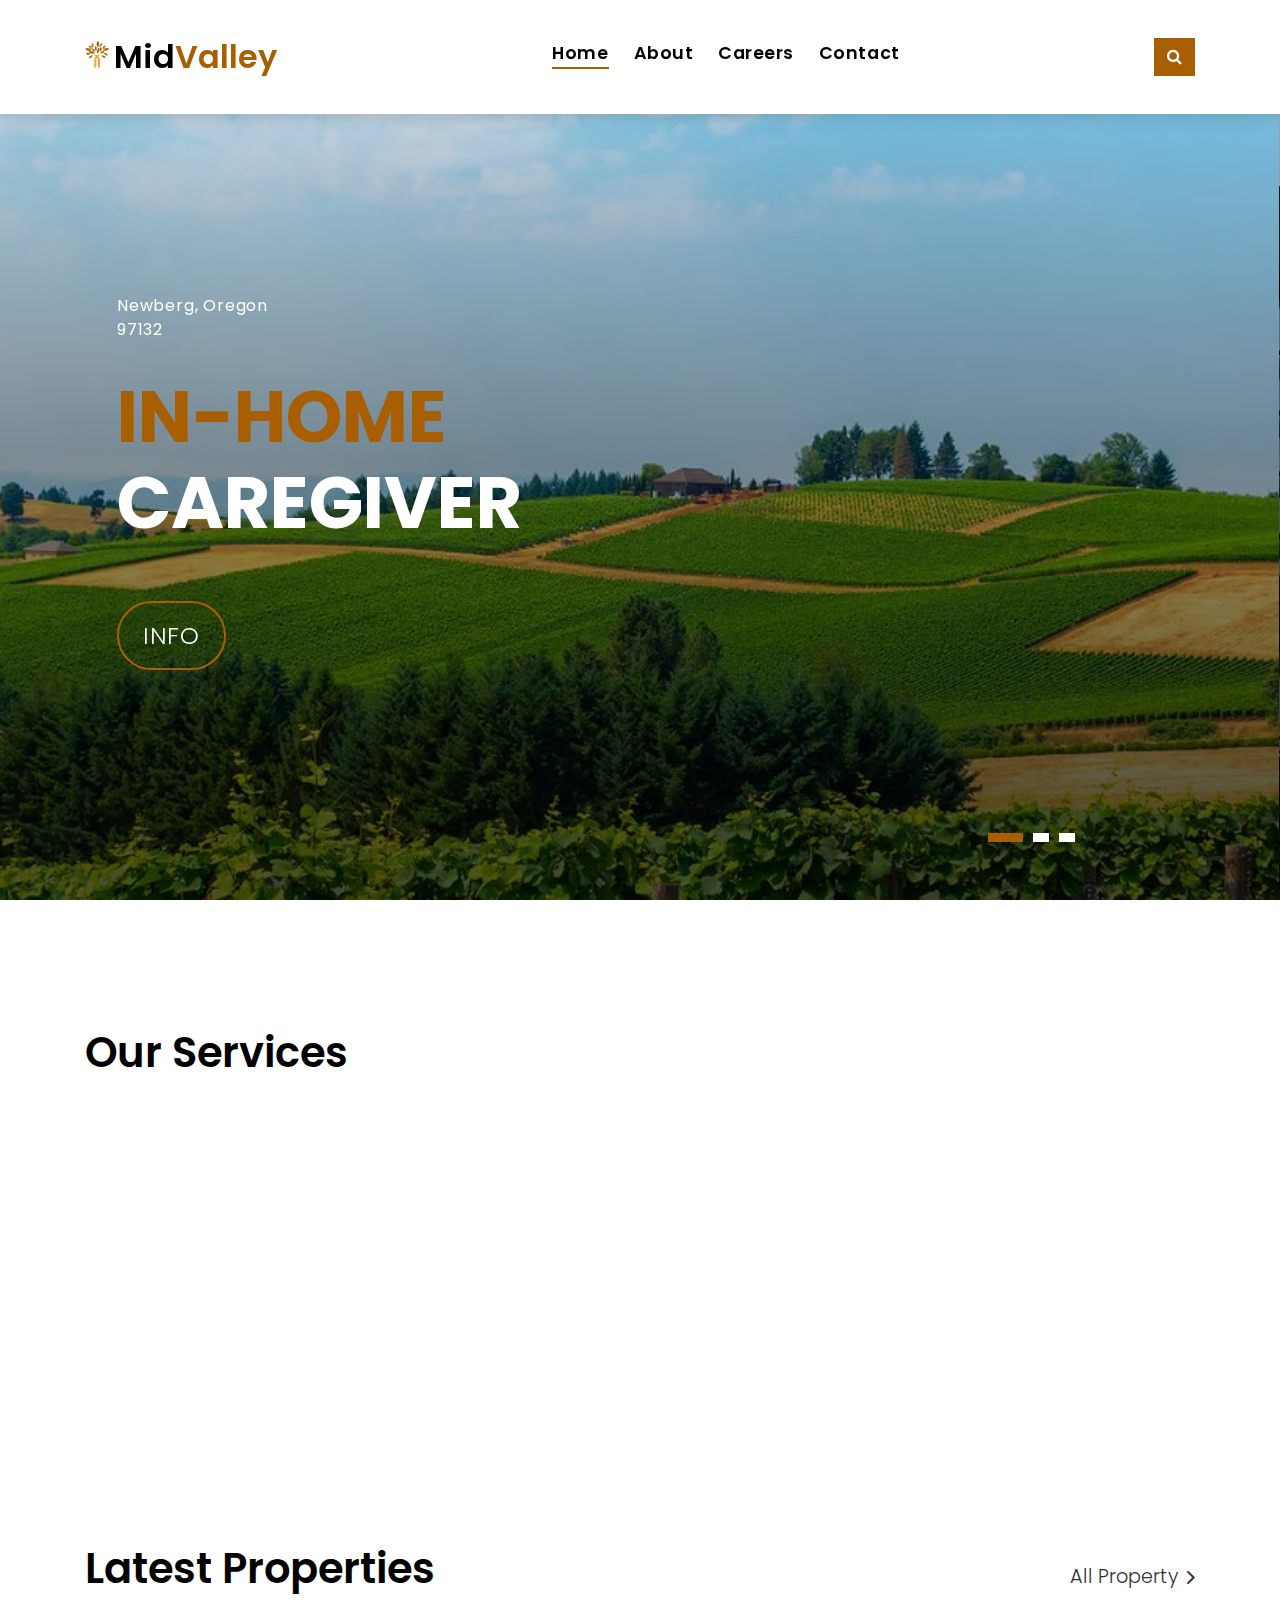
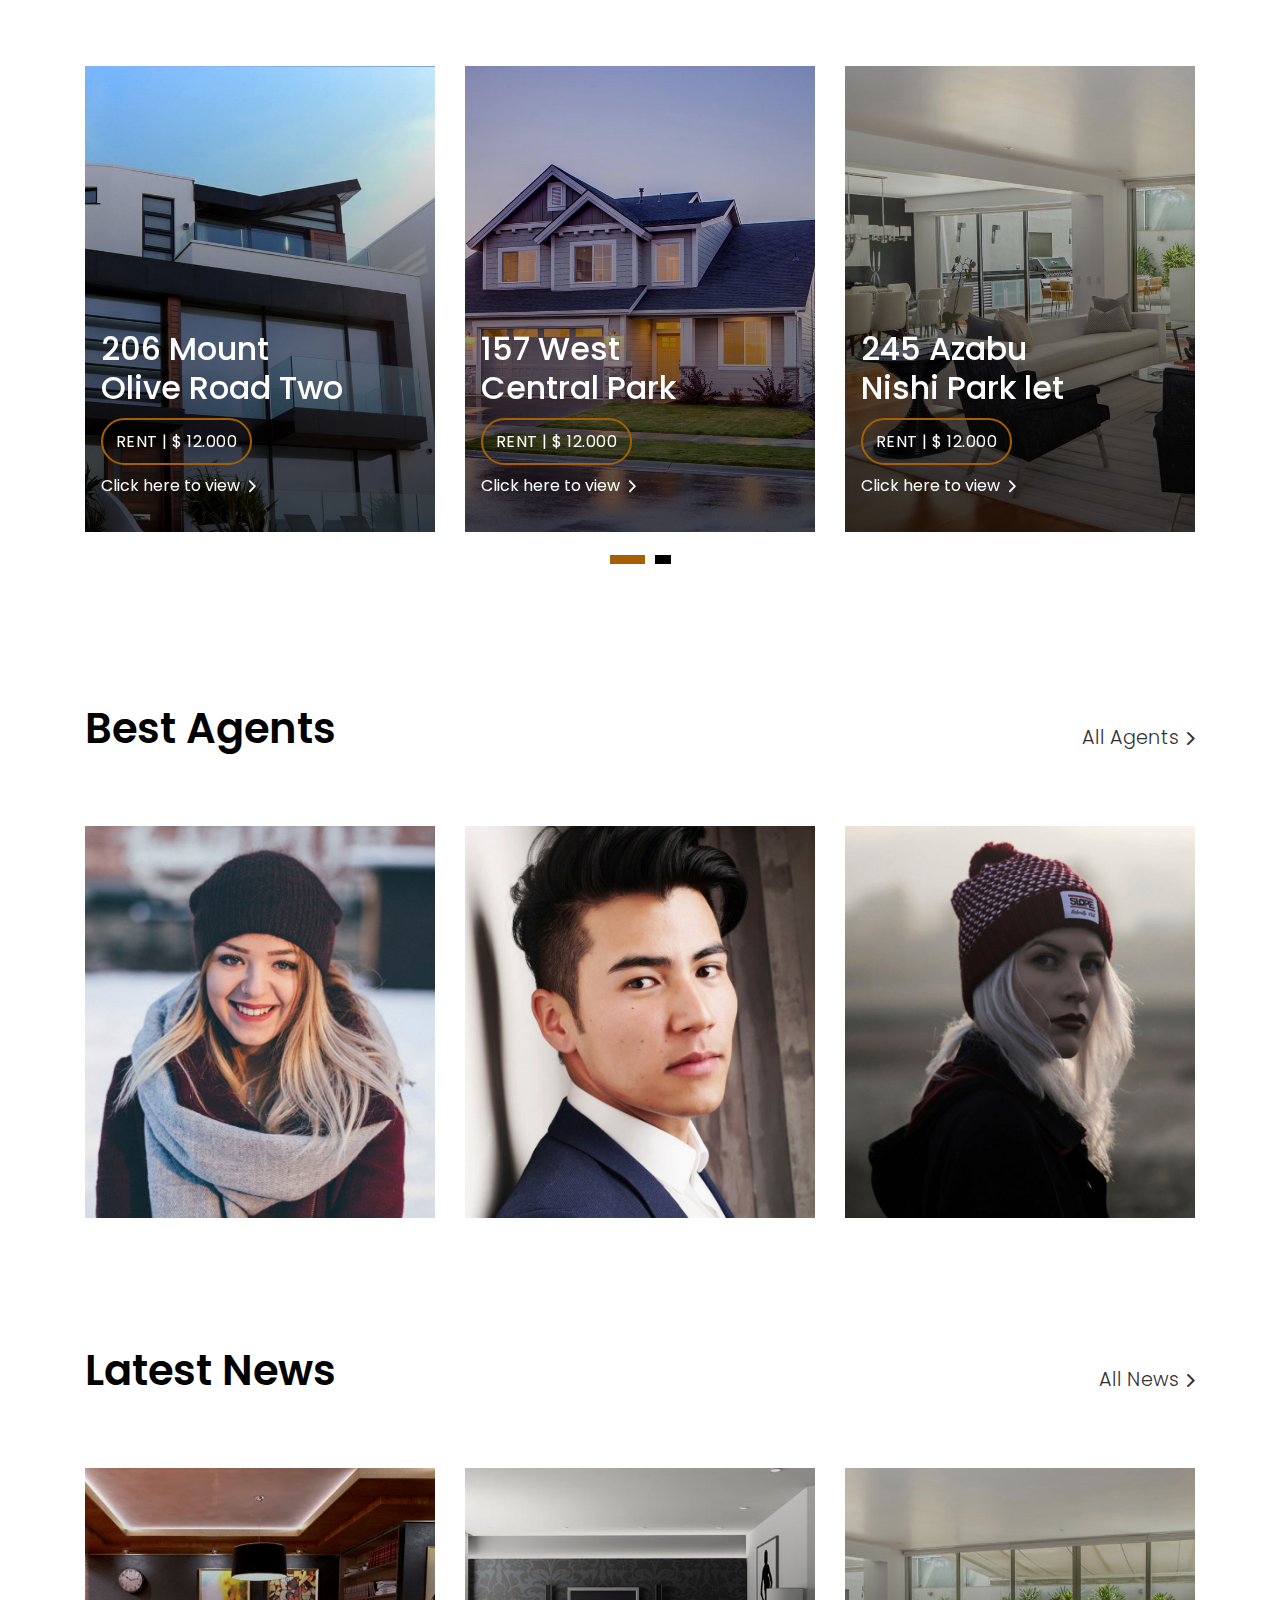
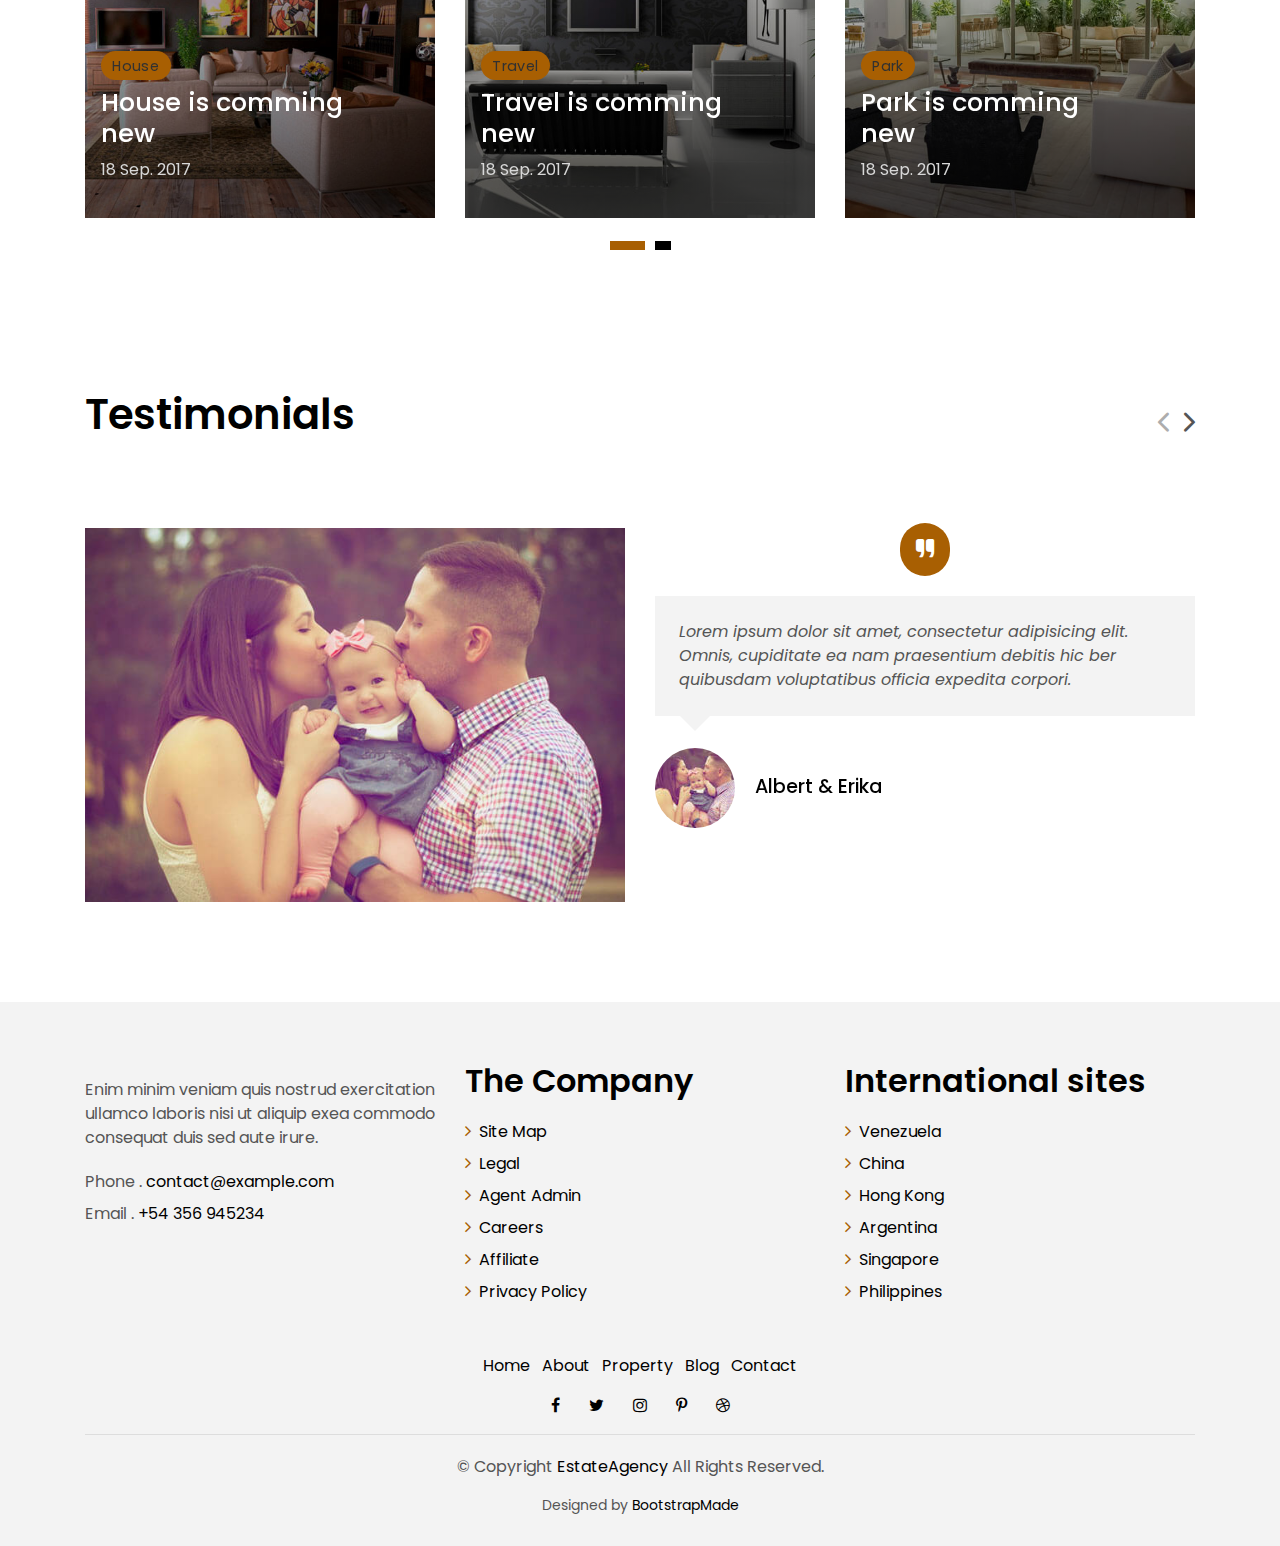
==== index.html @ 515b2f69 "updated text" ====
<!DOCTYPE html>
<html lang="en">
<head>
  <meta charset="utf-8">
  <title>EstateAgency Bootstrap Template</title>
  <meta content="width=device-width, initial-scale=1.0" name="viewport">
  <meta content="" name="keywords">
  <meta content="" name="description">

  <!-- Favicons -->
  <link href="img/favicon.png" rel="icon">
  <link href="img/apple-touch-icon.png" rel="apple-touch-icon">

  <!-- Google Fonts -->
  <link href="https://fonts.googleapis.com/css?family=Poppins:300,400,500,600,700" rel="stylesheet">

  <!-- Bootstrap CSS File -->
  <link href="lib/bootstrap/css/bootstrap.min.css" rel="stylesheet">

  <!-- Libraries CSS Files -->
  <link href="lib/font-awesome/css/font-awesome.min.css" rel="stylesheet">
  <link href="lib/animate/animate.min.css" rel="stylesheet">
  <link href="lib/ionicons/css/ionicons.min.css" rel="stylesheet">
  <link href="lib/owlcarousel/assets/owl.carousel.min.css" rel="stylesheet">

  <!-- Main Stylesheet File -->
  <link href="css/style.css" rel="stylesheet">


</head>

<body>

  <div class="click-closed"></div>
  <!--/ Form Search Star /-->
  <div class="box-collapse">
    <div class="title-box-d">
      <h3 class="title-d">Search</h3>
    </div>
    <span class="close-box-collapse right-boxed ion-ios-close"></span>
    <div class="box-collapse-wrap form">
      <form class="form-a">
        <div class="row">
          <div class="col-md-12 mb-2">
            <div class="form-group">
              <label for="Type">Keyword</label>
              <input type="text" class="form-control form-control-lg form-control-a" placeholder="Keyword">
            </div>
          </div>
          <div class="col-md-6 mb-2">
            <div class="form-group">
              <label for="city">City</label>
              <select class="form-control form-control-lg form-control-a" id="city">
                <option>All City</option>
                <option>Alabama</option>
                <option>Arizona</option>
                <option>California</option>
                <option>Colorado</option>
              </select>
            </div>
          </div>
          <div class="col-md-6 mb-2">
            <div class="form-group">
              <label for="garages">Garages</label>
              <select class="form-control form-control-lg form-control-a" id="garages">
                <option>Any</option>
                <option>01</option>
                <option>02</option>
                <option>03</option>
                <option>04</option>
              </select>
            </div>
          </div>
          <div class="col-md-6 mb-2">
            <div class="form-group">
              <label for="bathrooms">Bathrooms</label>
              <select class="form-control form-control-lg form-control-a" id="bathrooms">
                <option>Any</option>
                <option>01</option>
                <option>02</option>
                <option>03</option>
              </select>
            </div>
          </div>
          <div class="col-md-6 mb-2">
            <div class="form-group">
              <label for="price">Min Price</label>
              <select class="form-control form-control-lg form-control-a" id="price">
                <option>Unlimite</option>
                <option>$50,000</option>
                <option>$100,000</option>
                <option>$150,000</option>
                <option>$200,000</option>
              </select>
            </div>
          </div>
          <div class="col-md-12">
            <button type="submit" class="btn btn-b">Search Property</button>
          </div>
        </div>
      </form>
    </div>
  </div>
  <!--/ Form Search End /-->

  <!--/ Nav Star /-->
  <nav class="navbar navbar-default navbar-trans navbar-expand-lg fixed-top">
    <div class="container">
      <button class="navbar-toggler collapsed" type="button" data-toggle="collapse" data-target="#navbarDefault"
        aria-controls="navbarDefault" aria-expanded="false" aria-label="Toggle navigation">
        <span></span>
        <span></span>
        <span></span>
      </button>
      <a class="navbar-brand text-brand logo-brand" href="index.html"><img src="img/smalllogo.png" style="vertical-align: top; padding-top:5px;padding-right:5px;"/>Mid<span class="color-b">Valley</span></a>
      <button type="button" class="btn btn-link nav-search navbar-toggle-box-collapse d-md-none" data-toggle="collapse"
        data-target="#navbarTogglerDemo01" aria-expanded="false">
        <span class="fa fa-search" aria-hidden="true"></span>
      </button>
      <div class="navbar-collapse collapse justify-content-center" id="navbarDefault">
        <ul class="navbar-nav">
          <li class="nav-item">
            <a class="nav-link active" href="index.html">Home</a>
          </li>
          <li class="nav-item">
            <a class="nav-link" href="about.html">About</a>
          </li>
          <li class="nav-item">
            <a class="nav-link" href="property-grid.html">Careers</a>
          </li>
          <li class="nav-item">
            <a class="nav-link" href="contact.html">Contact</a>
          </li>
        </ul>
      </div>
      <button type="button" class="btn btn-b-n navbar-toggle-box-collapse d-none d-md-block" data-toggle="collapse"
        data-target="#navbarTogglerDemo01" aria-expanded="false">
        <span class="fa fa-search" aria-hidden="true"></span>
      </button>
    </div>
  </nav>
  <!--/ Nav End /-->

  <!--/ Carousel Star /-->
  <div class="intro intro-carousel">
    <div id="carousel" class="owl-carousel owl-theme">
      <div class="carousel-item-a intro-item bg-image" style="background-image: url(img/slide-1.jpg)">
        <div class="overlay overlay-a"></div>
        <div class="intro-content display-table">
          <div class="table-cell">
            <div class="container">
              <div class="row">
                <div class="col-lg-8">
                  <div class="intro-body">
                    <p class="intro-title-top">Newberg, Oregon
                      <br> 97132</p>
                    <h1 class="intro-title mb-4">
                      <span class="color-b">in-home </span>
                      <br>caregiver</h1>
                    <p class="intro-subtitle intro-price">
                      <a href="#"><span class="price-a">info </span></a>
                    </p>
                  </div>
                </div>
              </div>
            </div>
          </div>
        </div>
      </div>
      <div class="carousel-item-a intro-item bg-image" style="background-image: url(img/slide-2.jpg)">
        <div class="overlay overlay-a"></div>
        <div class="intro-content display-table">
          <div class="table-cell">
            <div class="container">
              <div class="row">
                <div class="col-lg-8">
                  <div class="intro-body">
                    <p class="intro-title-top">Doral, Florida
                      <br> 78345</p>
                    <h1 class="intro-title mb-4">
                      <span class="color-b">204 </span> Rino
                      <br> Venda Road Five</h1>
                    <p class="intro-subtitle intro-price">
                      <a href="#"><span class="price-a">rent | $ 12.000</span></a>
                    </p>
                  </div>
                </div>
              </div>
            </div>
          </div>
        </div>
      </div>
      <div class="carousel-item-a intro-item bg-image" style="background-image: url(img/slide-3.jpg)">
        <div class="overlay overlay-a"></div>
        <div class="intro-content display-table">
          <div class="table-cell">
            <div class="container">
              <div class="row">
                <div class="col-lg-8">
                  <div class="intro-body">
                    <p class="intro-title-top">Doral, Florida
                      <br> 78345</p>
                    <h1 class="intro-title mb-4">
                      <span class="color-b">204 </span> Alira
                      <br> Roan Road One</h1>
                    <p class="intro-subtitle intro-price">
                      <a href="#"><span class="price-a">rent | $ 12.000</span></a>
                    </p>
                  </div>
                </div>
              </div>
            </div>
          </div>
        </div>
      </div>
    </div>
  </div>
  <!--/ Carousel end /-->

  <!--/ Services Star /-->
  <section class="section-services section-t8">
    <div class="container">
      <div class="row">
        <div class="col-md-12">
          <div class="title-wrap d-flex justify-content-between">
            <div class="title-box">
              <h2 class="title-a">Our Services</h2>
            </div>
          </div>
        </div>
      </div>
      <div class="row">
        <div class="col-md-4">
          <div class="card-box-c foo">
            <div class="card-header-c d-flex">
              <div class="card-box-ico">
                <span class="fa fa-gamepad"></span>
              </div>
              <div class="card-title-c align-self-center">
                <h2 class="title-c">Lifestyle</h2>
              </div>
            </div>
            <div class="card-body-c">
              <p class="content-c">
                Sed porttitor lectus nibh. Cras ultricies ligula sed magna dictum porta. Praesent sapien massa,
                convallis a pellentesque
                nec, egestas non nisi.
              </p>
            </div>
            <div class="card-footer-c">
              <a href="#" class="link-c link-icon">Read more
                <span class="ion-ios-arrow-forward"></span>
              </a>
            </div>
          </div>
        </div>
        <div class="col-md-4">
          <div class="card-box-c foo">
            <div class="card-header-c d-flex">
              <div class="card-box-ico">
                <span class="fa fa-usd"></span>
              </div>
              <div class="card-title-c align-self-center">
                <h2 class="title-c">Loans</h2>
              </div>
            </div>
            <div class="card-body-c">
              <p class="content-c">
                Nulla porttitor accumsan tincidunt. Curabitur aliquet quam id dui posuere blandit. Mauris blandit
                aliquet elit, eget tincidunt
                nibh pulvinar a.
              </p>
            </div>
            <div class="card-footer-c">
              <a href="#" class="link-c link-icon">Read more
                <span class="ion-ios-arrow-forward"></span>
              </a>
            </div>
          </div>
        </div>
        <div class="col-md-4">
          <div class="card-box-c foo">
            <div class="card-header-c d-flex">
              <div class="card-box-ico">
                <span class="fa fa-home"></span>
              </div>
              <div class="card-title-c align-self-center">
                <h2 class="title-c">Sell</h2>
              </div>
            </div>
            <div class="card-body-c">
              <p class="content-c">
                Sed porttitor lectus nibh. Cras ultricies ligula sed magna dictum porta. Praesent sapien massa,
                convallis a pellentesque
                nec, egestas non nisi.
              </p>
            </div>
            <div class="card-footer-c">
              <a href="#" class="link-c link-icon">Read more
                <span class="ion-ios-arrow-forward"></span>
              </a>
            </div>
          </div>
        </div>
      </div>
    </div>
  </section>
  <!--/ Services End /-->

  <!--/ Property Star /-->
  <section class="section-property section-t8">
    <div class="container">
      <div class="row">
        <div class="col-md-12">
          <div class="title-wrap d-flex justify-content-between">
            <div class="title-box">
              <h2 class="title-a">Latest Properties</h2>
            </div>
            <div class="title-link">
              <a href="property-grid.html">All Property
                <span class="ion-ios-arrow-forward"></span>
              </a>
            </div>
          </div>
        </div>
      </div>
      <div id="property-carousel" class="owl-carousel owl-theme">
        <div class="carousel-item-b">
          <div class="card-box-a card-shadow">
            <div class="img-box-a">
              <img src="img/property-6.jpg" alt="" class="img-a img-fluid">
            </div>
            <div class="card-overlay">
              <div class="card-overlay-a-content">
                <div class="card-header-a">
                  <h2 class="card-title-a">
                    <a href="property-single.html">206 Mount
                      <br /> Olive Road Two</a>
                  </h2>
                </div>
                <div class="card-body-a">
                  <div class="price-box d-flex">
                    <span class="price-a">rent | $ 12.000</span>
                  </div>
                  <a href="#" class="link-a">Click here to view
                    <span class="ion-ios-arrow-forward"></span>
                  </a>
                </div>
                <div class="card-footer-a">
                  <ul class="card-info d-flex justify-content-around">
                    <li>
                      <h4 class="card-info-title">Area</h4>
                      <span>340m
                        <sup>2</sup>
                      </span>
                    </li>
                    <li>
                      <h4 class="card-info-title">Beds</h4>
                      <span>2</span>
                    </li>
                    <li>
                      <h4 class="card-info-title">Baths</h4>
                      <span>4</span>
                    </li>
                    <li>
                      <h4 class="card-info-title">Garages</h4>
                      <span>1</span>
                    </li>
                  </ul>
                </div>
              </div>
            </div>
          </div>
        </div>
        <div class="carousel-item-b">
          <div class="card-box-a card-shadow">
            <div class="img-box-a">
              <img src="img/property-3.jpg" alt="" class="img-a img-fluid">
            </div>
            <div class="card-overlay">
              <div class="card-overlay-a-content">
                <div class="card-header-a">
                  <h2 class="card-title-a">
                    <a href="property-single.html">157 West
                      <br /> Central Park</a>
                  </h2>
                </div>
                <div class="card-body-a">
                  <div class="price-box d-flex">
                    <span class="price-a">rent | $ 12.000</span>
                  </div>
                  <a href="property-single.html" class="link-a">Click here to view
                    <span class="ion-ios-arrow-forward"></span>
                  </a>
                </div>
                <div class="card-footer-a">
                  <ul class="card-info d-flex justify-content-around">
                    <li>
                      <h4 class="card-info-title">Area</h4>
                      <span>340m
                        <sup>2</sup>
                      </span>
                    </li>
                    <li>
                      <h4 class="card-info-title">Beds</h4>
                      <span>2</span>
                    </li>
                    <li>
                      <h4 class="card-info-title">Baths</h4>
                      <span>4</span>
                    </li>
                    <li>
                      <h4 class="card-info-title">Garages</h4>
                      <span>1</span>
                    </li>
                  </ul>
                </div>
              </div>
            </div>
          </div>
        </div>
        <div class="carousel-item-b">
          <div class="card-box-a card-shadow">
            <div class="img-box-a">
              <img src="img/property-7.jpg" alt="" class="img-a img-fluid">
            </div>
            <div class="card-overlay">
              <div class="card-overlay-a-content">
                <div class="card-header-a">
                  <h2 class="card-title-a">
                    <a href="property-single.html">245 Azabu
                      <br /> Nishi Park let</a>
                  </h2>
                </div>
                <div class="card-body-a">
                  <div class="price-box d-flex">
                    <span class="price-a">rent | $ 12.000</span>
                  </div>
                  <a href="property-single.html" class="link-a">Click here to view
                    <span class="ion-ios-arrow-forward"></span>
                  </a>
                </div>
                <div class="card-footer-a">
                  <ul class="card-info d-flex justify-content-around">
                    <li>
                      <h4 class="card-info-title">Area</h4>
                      <span>340m
                        <sup>2</sup>
                      </span>
                    </li>
                    <li>
                      <h4 class="card-info-title">Beds</h4>
                      <span>2</span>
                    </li>
                    <li>
                      <h4 class="card-info-title">Baths</h4>
                      <span>4</span>
                    </li>
                    <li>
                      <h4 class="card-info-title">Garages</h4>
                      <span>1</span>
                    </li>
                  </ul>
                </div>
              </div>
            </div>
          </div>
        </div>
        <div class="carousel-item-b">
          <div class="card-box-a card-shadow">
            <div class="img-box-a">
              <img src="img/property-10.jpg" alt="" class="img-a img-fluid">
            </div>
            <div class="card-overlay">
              <div class="card-overlay-a-content">
                <div class="card-header-a">
                  <h2 class="card-title-a">
                    <a href="property-single.html">204 Montal
                      <br /> South Bela Two</a>
                  </h2>
                </div>
                <div class="card-body-a">
                  <div class="price-box d-flex">
                    <span class="price-a">rent | $ 12.000</span>
                  </div>
                  <a href="property-single.html" class="link-a">Click here to view
                    <span class="ion-ios-arrow-forward"></span>
                  </a>
                </div>
                <div class="card-footer-a">
                  <ul class="card-info d-flex justify-content-around">
                    <li>
                      <h4 class="card-info-title">Area</h4>
                      <span>340m
                        <sup>2</sup>
                      </span>
                    </li>
                    <li>
                      <h4 class="card-info-title">Beds</h4>
                      <span>2</span>
                    </li>
                    <li>
                      <h4 class="card-info-title">Baths</h4>
                      <span>4</span>
                    </li>
                    <li>
                      <h4 class="card-info-title">Garages</h4>
                      <span>1</span>
                    </li>
                  </ul>
                </div>
              </div>
            </div>
          </div>
        </div>
      </div>
    </div>
  </section>
  <!--/ Property End /-->

  <!--/ Agents Star /-->
  <section class="section-agents section-t8">
    <div class="container">
      <div class="row">
        <div class="col-md-12">
          <div class="title-wrap d-flex justify-content-between">
            <div class="title-box">
              <h2 class="title-a">Best Agents</h2>
            </div>
            <div class="title-link">
              <a href="agents-grid.html">All Agents
                <span class="ion-ios-arrow-forward"></span>
              </a>
            </div>
          </div>
        </div>
      </div>
      <div class="row">
        <div class="col-md-4">
          <div class="card-box-d">
            <div class="card-img-d">
              <img src="img/agent-4.jpg" alt="" class="img-d img-fluid">
            </div>
            <div class="card-overlay card-overlay-hover">
              <div class="card-header-d">
                <div class="card-title-d align-self-center">
                  <h3 class="title-d">
                    <a href="agent-single.html" class="link-two">Margaret Sotillo
                      <br> Escala</a>
                  </h3>
                </div>
              </div>
              <div class="card-body-d">
                <p class="content-d color-text-a">
                  Sed porttitor lectus nibh, Cras ultricies ligula sed magna dictum porta two.
                </p>
                <div class="info-agents color-a">
                  <p>
                    <strong>Phone: </strong> +54 356 945234</p>
                  <p>
                    <strong>Email: </strong> agents@example.com</p>
                </div>
              </div>
              <div class="card-footer-d">
                <div class="socials-footer d-flex justify-content-center">
                  <ul class="list-inline">
                    <li class="list-inline-item">
                      <a href="#" class="link-one">
                        <i class="fa fa-facebook" aria-hidden="true"></i>
                      </a>
                    </li>
                    <li class="list-inline-item">
                      <a href="#" class="link-one">
                        <i class="fa fa-twitter" aria-hidden="true"></i>
                      </a>
                    </li>
                    <li class="list-inline-item">
                      <a href="#" class="link-one">
                        <i class="fa fa-instagram" aria-hidden="true"></i>
                      </a>
                    </li>
                    <li class="list-inline-item">
                      <a href="#" class="link-one">
                        <i class="fa fa-pinterest-p" aria-hidden="true"></i>
                      </a>
                    </li>
                    <li class="list-inline-item">
                      <a href="#" class="link-one">
                        <i class="fa fa-dribbble" aria-hidden="true"></i>
                      </a>
                    </li>
                  </ul>
                </div>
              </div>
            </div>
          </div>
        </div>
        <div class="col-md-4">
          <div class="card-box-d">
            <div class="card-img-d">
              <img src="img/agent-1.jpg" alt="" class="img-d img-fluid">
            </div>
            <div class="card-overlay card-overlay-hover">
              <div class="card-header-d">
                <div class="card-title-d align-self-center">
                  <h3 class="title-d">
                    <a href="agent-single.html" class="link-two">Stiven Spilver
                      <br> Darw</a>
                  </h3>
                </div>
              </div>
              <div class="card-body-d">
                <p class="content-d color-text-a">
                  Sed porttitor lectus nibh, Cras ultricies ligula sed magna dictum porta two.
                </p>
                <div class="info-agents color-a">
                  <p>
                    <strong>Phone: </strong> +54 356 945234</p>
                  <p>
                    <strong>Email: </strong> agents@example.com</p>
                </div>
              </div>
              <div class="card-footer-d">
                <div class="socials-footer d-flex justify-content-center">
                  <ul class="list-inline">
                    <li class="list-inline-item">
                      <a href="#" class="link-one">
                        <i class="fa fa-facebook" aria-hidden="true"></i>
                      </a>
                    </li>
                    <li class="list-inline-item">
                      <a href="#" class="link-one">
                        <i class="fa fa-twitter" aria-hidden="true"></i>
                      </a>
                    </li>
                    <li class="list-inline-item">
                      <a href="#" class="link-one">
                        <i class="fa fa-instagram" aria-hidden="true"></i>
                      </a>
                    </li>
                    <li class="list-inline-item">
                      <a href="#" class="link-one">
                        <i class="fa fa-pinterest-p" aria-hidden="true"></i>
                      </a>
                    </li>
                    <li class="list-inline-item">
                      <a href="#" class="link-one">
                        <i class="fa fa-dribbble" aria-hidden="true"></i>
                      </a>
                    </li>
                  </ul>
                </div>
              </div>
            </div>
          </div>
        </div>
        <div class="col-md-4">
          <div class="card-box-d">
            <div class="card-img-d">
              <img src="img/agent-5.jpg" alt="" class="img-d img-fluid">
            </div>
            <div class="card-overlay card-overlay-hover">
              <div class="card-header-d">
                <div class="card-title-d align-self-center">
                  <h3 class="title-d">
                    <a href="agent-single.html" class="link-two">Emma Toledo
                      <br> Cascada</a>
                  </h3>
                </div>
              </div>
              <div class="card-body-d">
                <p class="content-d color-text-a">
                  Sed porttitor lectus nibh, Cras ultricies ligula sed magna dictum porta two.
                </p>
                <div class="info-agents color-a">
                  <p>
                    <strong>Phone: </strong> +54 356 945234</p>
                  <p>
                    <strong>Email: </strong> agents@example.com</p>
                </div>
              </div>
              <div class="card-footer-d">
                <div class="socials-footer d-flex justify-content-center">
                  <ul class="list-inline">
                    <li class="list-inline-item">
                      <a href="#" class="link-one">
                        <i class="fa fa-facebook" aria-hidden="true"></i>
                      </a>
                    </li>
                    <li class="list-inline-item">
                      <a href="#" class="link-one">
                        <i class="fa fa-twitter" aria-hidden="true"></i>
                      </a>
                    </li>
                    <li class="list-inline-item">
                      <a href="#" class="link-one">
                        <i class="fa fa-instagram" aria-hidden="true"></i>
                      </a>
                    </li>
                    <li class="list-inline-item">
                      <a href="#" class="link-one">
                        <i class="fa fa-pinterest-p" aria-hidden="true"></i>
                      </a>
                    </li>
                    <li class="list-inline-item">
                      <a href="#" class="link-one">
                        <i class="fa fa-dribbble" aria-hidden="true"></i>
                      </a>
                    </li>
                  </ul>
                </div>
              </div>
            </div>
          </div>
        </div>
      </div>
    </div>
  </section>
  <!--/ Agents End /-->

  <!--/ News Star /-->
  <section class="section-news section-t8">
    <div class="container">
      <div class="row">
        <div class="col-md-12">
          <div class="title-wrap d-flex justify-content-between">
            <div class="title-box">
              <h2 class="title-a">Latest News</h2>
            </div>
            <div class="title-link">
              <a href="blog-grid.html">All News
                <span class="ion-ios-arrow-forward"></span>
              </a>
            </div>
          </div>
        </div>
      </div>
      <div id="new-carousel" class="owl-carousel owl-theme">
        <div class="carousel-item-c">
          <div class="card-box-b card-shadow news-box">
            <div class="img-box-b">
              <img src="img/post-2.jpg" alt="" class="img-b img-fluid">
            </div>
            <div class="card-overlay">
              <div class="card-header-b">
                <div class="card-category-b">
                  <a href="#" class="category-b">House</a>
                </div>
                <div class="card-title-b">
                  <h2 class="title-2">
                    <a href="blog-single.html">House is comming
                      <br> new</a>
                  </h2>
                </div>
                <div class="card-date">
                  <span class="date-b">18 Sep. 2017</span>
                </div>
              </div>
            </div>
          </div>
        </div>
        <div class="carousel-item-c">
          <div class="card-box-b card-shadow news-box">
            <div class="img-box-b">
              <img src="img/post-5.jpg" alt="" class="img-b img-fluid">
            </div>
            <div class="card-overlay">
              <div class="card-header-b">
                <div class="card-category-b">
                  <a href="#" class="category-b">Travel</a>
                </div>
                <div class="card-title-b">
                  <h2 class="title-2">
                    <a href="blog-single.html">Travel is comming
                      <br> new</a>
                  </h2>
                </div>
                <div class="card-date">
                  <span class="date-b">18 Sep. 2017</span>
                </div>
              </div>
            </div>
          </div>
        </div>
        <div class="carousel-item-c">
          <div class="card-box-b card-shadow news-box">
            <div class="img-box-b">
              <img src="img/post-7.jpg" alt="" class="img-b img-fluid">
            </div>
            <div class="card-overlay">
              <div class="card-header-b">
                <div class="card-category-b">
                  <a href="#" class="category-b">Park</a>
                </div>
                <div class="card-title-b">
                  <h2 class="title-2">
                    <a href="blog-single.html">Park is comming
                      <br> new</a>
                  </h2>
                </div>
                <div class="card-date">
                  <span class="date-b">18 Sep. 2017</span>
                </div>
              </div>
            </div>
          </div>
        </div>
        <div class="carousel-item-c">
          <div class="card-box-b card-shadow news-box">
            <div class="img-box-b">
              <img src="img/post-3.jpg" alt="" class="img-b img-fluid">
            </div>
            <div class="card-overlay">
              <div class="card-header-b">
                <div class="card-category-b">
                  <a href="#" class="category-b">Travel</a>
                </div>
                <div class="card-title-b">
                  <h2 class="title-2">
                    <a href="#">Travel is comming
                      <br> new</a>
                  </h2>
                </div>
                <div class="card-date">
                  <span class="date-b">18 Sep. 2017</span>
                </div>
              </div>
            </div>
          </div>
        </div>
      </div>
    </div>
  </section>
  <!--/ News End /-->

  <!--/ Testimonials Star /-->
  <section class="section-testimonials section-t8 nav-arrow-a">
    <div class="container">
      <div class="row">
        <div class="col-md-12">
          <div class="title-wrap d-flex justify-content-between">
            <div class="title-box">
              <h2 class="title-a">Testimonials</h2>
            </div>
          </div>
        </div>
      </div>
      <div id="testimonial-carousel" class="owl-carousel owl-arrow">
        <div class="carousel-item-a">
          <div class="testimonials-box">
            <div class="row">
              <div class="col-sm-12 col-md-6">
                <div class="testimonial-img">
                  <img src="img/testimonial-1.jpg" alt="" class="img-fluid">
                </div>
              </div>
              <div class="col-sm-12 col-md-6">
                <div class="testimonial-ico">
                  <span class="ion-ios-quote"></span>
                </div>
                <div class="testimonials-content">
                  <p class="testimonial-text">
                    Lorem ipsum dolor sit amet, consectetur adipisicing elit. Omnis, cupiditate ea nam praesentium
                    debitis hic ber quibusdam
                    voluptatibus officia expedita corpori.
                  </p>
                </div>
                <div class="testimonial-author-box">
                  <img src="img/mini-testimonial-1.jpg" alt="" class="testimonial-avatar">
                  <h5 class="testimonial-author">Albert & Erika</h5>
                </div>
              </div>
            </div>
          </div>
        </div>
        <div class="carousel-item-a">
          <div class="testimonials-box">
            <div class="row">
              <div class="col-sm-12 col-md-6">
                <div class="testimonial-img">
                  <img src="img/testimonial-2.jpg" alt="" class="img-fluid">
                </div>
              </div>
              <div class="col-sm-12 col-md-6">
                <div class="testimonial-ico">
                  <span class="ion-ios-quote"></span>
                </div>
                <div class="testimonials-content">
                  <p class="testimonial-text">
                    Lorem ipsum dolor sit amet, consectetur adipisicing elit. Omnis, cupiditate ea nam praesentium
                    debitis hic ber quibusdam
                    voluptatibus officia expedita corpori.
                  </p>
                </div>
                <div class="testimonial-author-box">
                  <img src="img/mini-testimonial-2.jpg" alt="" class="testimonial-avatar">
                  <h5 class="testimonial-author">Pablo & Emma</h5>
                </div>
              </div>
            </div>
          </div>
        </div>
      </div>
    </div>
  </section>
  <!--/ Testimonials End /-->

  <!--/ footer Star /-->
  <section class="section-footer">
    <div class="container">
      <div class="row">
        <div class="col-sm-12 col-md-4">
          <div class="widget-a">
            <div class="w-header-a">
              <h3 class="w-title-a text-brand"></h3>
            </div>
            <div class="w-body-a">
              <p class="w-text-a color-text-a">
                Enim minim veniam quis nostrud exercitation ullamco laboris nisi ut aliquip exea commodo consequat duis
                sed aute irure.
              </p>
            </div>
            <div class="w-footer-a">
              <ul class="list-unstyled">
                <li class="color-a">
                  <span class="color-text-a">Phone .</span> contact@example.com</li>
                <li class="color-a">
                  <span class="color-text-a">Email .</span> +54 356 945234</li>
              </ul>
            </div>
          </div>
        </div>
        <div class="col-sm-12 col-md-4 section-md-t3">
          <div class="widget-a">
            <div class="w-header-a">
              <h3 class="w-title-a text-brand">The Company</h3>
            </div>
            <div class="w-body-a">
              <div class="w-body-a">
                <ul class="list-unstyled">
                  <li class="item-list-a">
                    <i class="fa fa-angle-right"></i> <a href="#">Site Map</a>
                  </li>
                  <li class="item-list-a">
                    <i class="fa fa-angle-right"></i> <a href="#">Legal</a>
                  </li>
                  <li class="item-list-a">
                    <i class="fa fa-angle-right"></i> <a href="#">Agent Admin</a>
                  </li>
                  <li class="item-list-a">
                    <i class="fa fa-angle-right"></i> <a href="#">Careers</a>
                  </li>
                  <li class="item-list-a">
                    <i class="fa fa-angle-right"></i> <a href="#">Affiliate</a>
                  </li>
                  <li class="item-list-a">
                    <i class="fa fa-angle-right"></i> <a href="#">Privacy Policy</a>
                  </li>
                </ul>
              </div>
            </div>
          </div>
        </div>
        <div class="col-sm-12 col-md-4 section-md-t3">
          <div class="widget-a">
            <div class="w-header-a">
              <h3 class="w-title-a text-brand">International sites</h3>
            </div>
            <div class="w-body-a">
              <ul class="list-unstyled">
                <li class="item-list-a">
                  <i class="fa fa-angle-right"></i> <a href="#">Venezuela</a>
                </li>
                <li class="item-list-a">
                  <i class="fa fa-angle-right"></i> <a href="#">China</a>
                </li>
                <li class="item-list-a">
                  <i class="fa fa-angle-right"></i> <a href="#">Hong Kong</a>
                </li>
                <li class="item-list-a">
                  <i class="fa fa-angle-right"></i> <a href="#">Argentina</a>
                </li>
                <li class="item-list-a">
                  <i class="fa fa-angle-right"></i> <a href="#">Singapore</a>
                </li>
                <li class="item-list-a">
                  <i class="fa fa-angle-right"></i> <a href="#">Philippines</a>
                </li>
              </ul>
            </div>
          </div>
        </div>
      </div>
    </div>
  </section>
  <footer>
    <div class="container">
      <div class="row">
        <div class="col-md-12">
          <nav class="nav-footer">
            <ul class="list-inline">
              <li class="list-inline-item">
                <a href="#">Home</a>
              </li>
              <li class="list-inline-item">
                <a href="#">About</a>
              </li>
              <li class="list-inline-item">
                <a href="#">Property</a>
              </li>
              <li class="list-inline-item">
                <a href="#">Blog</a>
              </li>
              <li class="list-inline-item">
                <a href="#">Contact</a>
              </li>
            </ul>
          </nav>
          <div class="socials-a">
            <ul class="list-inline">
              <li class="list-inline-item">
                <a href="#">
                  <i class="fa fa-facebook" aria-hidden="true"></i>
                </a>
              </li>
              <li class="list-inline-item">
                <a href="#">
                  <i class="fa fa-twitter" aria-hidden="true"></i>
                </a>
              </li>
              <li class="list-inline-item">
                <a href="#">
                  <i class="fa fa-instagram" aria-hidden="true"></i>
                </a>
              </li>
              <li class="list-inline-item">
                <a href="#">
                  <i class="fa fa-pinterest-p" aria-hidden="true"></i>
                </a>
              </li>
              <li class="list-inline-item">
                <a href="#">
                  <i class="fa fa-dribbble" aria-hidden="true"></i>
                </a>
              </li>
            </ul>
          </div>
          <div class="copyright-footer">
            <p class="copyright color-text-a">
              &copy; Copyright
              <span class="color-a">EstateAgency</span> All Rights Reserved.
            </p>
          </div>
          <div class="credits">
            <!--
              All the links in the footer should remain intact.
              You can delete the links only if you purchased the pro version.
              Licensing information: https://bootstrapmade.com/license/
              Purchase the pro version with working PHP/AJAX contact form: https://bootstrapmade.com/buy/?theme=EstateAgency
            -->
            Designed by <a href="https://bootstrapmade.com/">BootstrapMade</a>
          </div>
        </div>
      </div>
    </div>
  </footer>
  <!--/ Footer End /-->

  <a href="#" class="back-to-top"><i class="fa fa-chevron-up"></i></a>
  <div id="preloader"></div>

  <!-- JavaScript Libraries -->
  <script src="lib/jquery/jquery.min.js"></script>
  <script src="lib/jquery/jquery-migrate.min.js"></script>
  <script src="lib/popper/popper.min.js"></script>
  <script src="lib/bootstrap/js/bootstrap.min.js"></script>
  <script src="lib/easing/easing.min.js"></script>
  <script src="lib/owlcarousel/owl.carousel.min.js"></script>
  <script src="lib/scrollreveal/scrollreveal.min.js"></script>
  <!-- Contact Form JavaScript File -->
  <script src="contactform/contactform.js"></script>

  <!-- Template Main Javascript File -->
  <script src="js/main.js"></script>

</body>
</html>
---- css/style.css ----
/*
  Theme Name: EstateAgency
  Theme URL: https://bootstrapmade.com/real-estate-agency-bootstrap-template/
  Author: BootstrapMade.com
  License: https://bootstrapmade.com/license/
*/

/*======================================
//--//-->   STYLES GENERALES
======================================*/

body {
  font-family: 'Poppins', sans-serif;
  color: #555555;
}

h1,
h2,
h3,
h4,
h5,
h6 {
  color: #000000;
}

a {
  color: #000000;
  transition: all .5s ease;
}

a:hover {
  color: #A85F02;
  text-decoration: none;
}

.link-two {
  color: #000000;
  transition: all .5s ease;
}

.link-two:hover {
  text-decoration: underline;
  color: #000000;
}

.link-one {
  color: #000000;
  transition: all .5s ease;
}

.link-one:hover {
  color: #000000;
  text-decoration: none;
}

.link-icon {
  color: #000000;
  font-weight: 500;
}

.link-icon span {
  font-size: 14px;
  padding-left: 4px;
  vertical-align: middle;
}

.link-a {
  color: #ffffff;
  text-decoration: none;
}

.link-a:hover {
  color: #ffffff;
  text-decoration: none;
}

.link-a span {
  font-size: 18px;
  vertical-align: middle;
  margin-left: 5px;
}

.text-brand {
  color: #000000;
  font-size: 2rem;
  font-weight: 600;
}

.logo-brand {
  background-image: url("img/smalllogo.png");
  max-width:100%;
  height:auto;
}

.color-a {
  color: #000000;
}

.color-b {
  color: #A85F02;
}

.color-d {
  color: #adadad;
}

.color-text-a {
  color: #555555;
}

.no-margin {
  margin: 0;
}

/*------/ Nav Pills  /------*/

.nav-pills-a.nav-pills .nav-link {
  color: #000000;
  position: relative;
  font-weight: 600;
}

.nav-pills-a.nav-pills .nav-link.active {
  background-color: transparent;
}

.nav-pills-a.nav-pills .nav-link.active:after {
  content: '';
  position: absolute;
  left: 0;
  bottom: -1px;
  width: 100%;
  height: 2px;
  background-color: #A85F02;
  z-index: 2;
}

/*------/ Bg Image /------*/

.bg-image {
  background-repeat: no-repeat;
  background-attachment: fixed;
  background-size: cover;
  background-position: center center;
}

/*------/ List a /------*/

.list-a {
  display: inline-block;
  line-height: 2;
  padding: 0;
  list-style: none;
}

.list-a li {
  position: relative;
  width: 50%;
  float: left;
  padding-left: 25px;
  padding-right: 5px;
}

.list-a li:before {
  content: '';
  width: 10px;
  height: 2px;
  position: absolute;
  background-color: #313131;
  top: 15px;
  left: 0;
}

/*------/ Pagination-a /------*/

.pagination-a .pagination .page-link {
  margin: 0 .2rem;
  border-color: transparent;
  padding: .5rem .8rem;
  color: #000000;
}

.pagination-a .pagination .page-link:hover,
.pagination-a .pagination .page-link:active,
.pagination-a .pagination .page-link:focus {
  background-color: #A85F02;
}

.pagination-a .pagination .page-link span {
  font-size: 1.2rem;
}

.pagination-a .pagination .next .page-link {
  padding: .4rem .9rem;
}

.pagination-a .pagination .page-item:last-child .page-link {
  border-top-right-radius: 0;
  border-bottom-right-radius: 0;
}

.pagination-a .pagination .page-item:first-child .page-link {
  border-top-left-radius: 0;
  border-bottom-left-radius: 0;
}

.pagination-a .pagination .page-item.disabled .page-link {
  padding: .4rem .9rem;
  color: #555555;
}

.pagination-a .pagination .page-item.active .page-link {
  background-color: #A85F02;
}

.a {
  color: #A85F02;
  font-size: 1.3rem;
}

/*------/ Icon Box /------*/

.icon-box .icon-box-icon {
  display: table-cell;
  vertical-align: top;
  font-size: 36px;
  color: #000000;
  width: 50px;
  padding-top: 8px;
}

.icon-box .icon-box-content {
  padding-top: 18px;
}

/*------/ Space Padding /------*/

.section-t8 {
  padding-top: 8rem;
}

.section-t4 {
  padding-top: 4rem;
}

.section-t3 {
  padding-top: 3rem;
}

.section-b2 {
  padding-bottom: 2rem;
}

.section-tb85 {
  padding: 8rem 0 5rem 0;
}

/*------/ Title /------*/

.title-wrap {
  padding-bottom: 4rem;
}

.title-a {
  font-size: 2.6rem;
  font-weight: 600;
}

.title-link {
  font-size: 1.2rem;
  font-weight: 300;
  padding-top: 1.2rem;
}

.title-link a {
  color: #313131;
}

.title-link span {
  font-size: 20px;
  padding-left: 4px;
  vertical-align: middle;
}

.title-box-d {
  padding-bottom: 1.8rem;
  margin-bottom: 1rem;
  position: relative;
}

.title-box-d .title-d {
  font-weight: 600;
  font-size: 2rem;
}

.title-box-d .title-d:after {
  content: '';
  position: absolute;
  width: 70px;
  height: 4px;
  background-color: #A85F02;
  bottom: 20px;
  left: 0;
}

/*------/ Display Table & Table Cell /------*/

.display-table {
  width: 100%;
  height: 100%;
  display: table;
}

.table-cell {
  display: table-cell;
  vertical-align: middle;
}

/*------/ Ul Resect /------*/

.ul-resect ul,
.list-a ul,
.box-comments ul {
  list-style: none;
  padding-left: 0;
  margin-bottom: 0;
}

/*------/ Overlay /------*/

.overlay-a {
  background: linear-gradient(to bottom, rgba(0, 0, 0, 0) 0%, rgba(0, 0, 0, 0.2) 27%, rgba(0, 0, 0, 0.65) 90%);
}

.overlay {
  position: absolute;
  top: 0;
  left: 0px;
  padding: 0;
  height: 100%;
  width: 100%;
}

/*------/ Owl carousel /------*/

.owl-theme .owl-dots {
  text-align: center;
  margin-top: 18px;
}

.owl-theme .owl-dots .owl-dot {
  display: inline-block;
}

.owl-theme .owl-dots .owl-dot span {
  width: 16px;
  height: 9px;
  margin: 5px 5px;
  background: #000000;
  border: 0px solid #000000;
  display: block;
  transition: all 0.6s ease-in-out;
  cursor: pointer;
  border-radius: 0px;
}

.owl-theme .owl-dots .owl-dot:hover span {
  background-color: #A85F02;
}

.owl-theme .owl-dots .owl-dot.active span {
  background-color: #A85F02;
  width: 35px;
}

.owl-arrow .owl-nav {
  position: absolute;
  top: 0;
  right: 0;
  font-size: 1.8rem;
}

.owl-arrow .owl-nav .owl-prev,
.owl-arrow .owl-nav .owl-next {
  display: inline-block;
  transition: all 0.6s ease-in-out;
  color: #000000;
}

.owl-arrow .owl-nav .owl-prev.disabled,
.owl-arrow .owl-nav .owl-next.disabled {
  transition: all 0.6s ease-in-out;
  color: #adadad;
}

.owl-arrow .owl-nav .owl-next {
  margin-left: 15px;
}

.nav-arrow-a .owl-arrow .owl-nav {
  font-size: 1.8rem;
  margin-top: -110px;
}

.nav-arrow-a .owl-arrow .owl-nav .owl-next {
  margin-left: 15px;
}

.nav-arrow-b .owl-arrow .owl-nav {
  position: absolute;
  top: 0;
  right: 0;
  font-size: 1.2rem;
}

.nav-arrow-b .owl-arrow .owl-nav .owl-prev,
.nav-arrow-b .owl-arrow .owl-nav .owl-next {
  padding: .7rem 1.5rem !important;
  display: inline-block;
  transition: all 0.6s ease-in-out;
  color: #ffffff;
  background-color: #A85F02;
  opacity: .9;
}

.nav-arrow-b .owl-arrow .owl-nav .owl-prev.disabled,
.nav-arrow-b .owl-arrow .owl-nav .owl-next.disabled {
  transition: all 0.6s ease-in-out;
  color: #ffffff;
}

.nav-arrow-b .owl-arrow .owl-nav .owl-prev:hover,
.nav-arrow-b .owl-arrow .owl-nav .owl-next:hover {
  background-color: #26a356;
}

.nav-arrow-b .owl-arrow .owl-nav .owl-next {
  margin-left: 0px;
}

/*------/ Socials /------*/

.socials-a .list-inline-item:not(:last-child) {
  margin-right: 25px;
}

/* Back to top button */

.back-to-top {
  position: fixed;
  display: none;
  background: #A85F02;
  color: #fff;
  width: 44px;
  height: 44px;
  text-align: center;
  line-height: 1;
  font-size: 16px;
  border-radius: 50%;
  right: 15px;
  bottom: 15px;
  transition: background 0.5s;
  z-index: 11;
}

.back-to-top i {
  padding-top: 12px;
  color: #fff;
}

/* Prelaoder */

#preloader {
  position: fixed;
  top: 0;
  left: 0;
  right: 0;
  bottom: 0;
  z-index: 9999;
  overflow: hidden;
  background: #fff;
}

#preloader:before {
  content: "";
  position: fixed;
  top: calc(50% - 30px);
  left: calc(50% - 30px);
  border: 6px solid #f2f2f2;
  border-top: 6px solid #A85F02;
  border-radius: 50%;
  width: 60px;
  height: 60px;
  -webkit-animation: animate-preloader 1s linear infinite;
  animation: animate-preloader 1s linear infinite;
}

@-webkit-keyframes animate-preloader {
  0% {
    -webkit-transform: rotate(0deg);
    transform: rotate(0deg);
  }

  100% {
    -webkit-transform: rotate(360deg);
    transform: rotate(360deg);
  }
}

@keyframes animate-preloader {
  0% {
    -webkit-transform: rotate(0deg);
    transform: rotate(0deg);
  }

  100% {
    -webkit-transform: rotate(360deg);
    transform: rotate(360deg);
  }
}

/*======================================
//--//-->   NAVBAR
======================================*/

.navbar-default {
  transition: all .5s ease-in-out;
  background-color: #ffffff;
  padding-top: 28px;
  padding-bottom: 28px;
  -webkit-backface-visibility: hidden;
  backface-visibility: hidden;
  box-shadow: 1px 2px 15px rgba(100, 100, 100, 0.3);
}

.navbar-default .nav-search {
  color: #000000;
  font-size: 1.5rem;
}

.navbar-default.navbar-reduce {
  box-shadow: 1px 2px 15px rgba(100, 100, 100, 0.3);
}

.navbar-default.navbar-trans,
.navbar-default.navbar-reduce {
  -webkit-backface-visibility: hidden;
  backface-visibility: hidden;
}

.navbar-default.navbar-trans .nav-item,
.navbar-default.navbar-reduce .nav-item {
  position: relative;
  padding-right: 10px;
  padding-bottom: 8px;
  margin-left: 0;
}

.navbar-default.navbar-trans .nav-link,
.navbar-default.navbar-reduce .nav-link {
  font-size: 1.1rem;
  color: #000000;
  font-weight: 600;
  letter-spacing: 0.030em;
  transition: all 0.1s ease-in-out;
  position: relative;
  padding-left: 0;
  padding-right: 0;
}

.navbar-default.navbar-trans .nav-link:before,
.navbar-default.navbar-reduce .nav-link:before {
  content: '';
  position: absolute;
  bottom: 5px;
  left: 0;
  width: 100%;
  height: 2px;
  z-index: 0;
  background-color: #A85F02;
  -webkit-transform: scaleX(0);
  transform: scaleX(0);
  -webkit-transform-origin: right;
  transform-origin: right;
  transition: opacity .2s ease-out 0.3s, -webkit-transform .2s ease-out;
  transition: transform .2s ease-out, opacity .2s ease-out 0.3s;
  transition: transform .2s ease-out, opacity .2s ease-out 0.3s, -webkit-transform .2s ease-out;
}

.navbar-default.navbar-trans .nav-link:hover,
.navbar-default.navbar-reduce .nav-link:hover {
  color: #000000;
}

.navbar-default.navbar-trans .nav-link:hover:before,
.navbar-default.navbar-reduce .nav-link:hover:before {
  -webkit-transform: scaleX(1);
  transform: scaleX(1);
  -webkit-transform-origin: left;
  transform-origin: left;
}

.navbar-default.navbar-trans .show > .nav-link:before,
.navbar-default.navbar-trans .active > .nav-link:before,
.navbar-default.navbar-trans .nav-link.show:before,
.navbar-default.navbar-trans .nav-link.active:before,
.navbar-default.navbar-reduce .show > .nav-link:before,
.navbar-default.navbar-reduce .active > .nav-link:before,
.navbar-default.navbar-reduce .nav-link.show:before,
.navbar-default.navbar-reduce .nav-link.active:before {
  -webkit-transform: scaleX(1);
  transform: scaleX(1);
}

.navbar-default.navbar-trans .nav-link:before {
  background-color: #A85F02;
}

.navbar-default.navbar-trans .nav-link:hover {
  color: #000000;
}

.navbar-default.navbar-trans .show > .nav-link,
.navbar-default.navbar-trans .active > .nav-link,
.navbar-default.navbar-trans .nav-link.show,
.navbar-default.navbar-trans .nav-link.active {
  color: #000000;
}

.navbar-default.navbar-reduce {
  transition: all .5s ease-in-out;
  padding-top: 19px;
  padding-bottom: 19px;
}

.navbar-default.navbar-reduce .nav-link {
  color: #000000;
}

.navbar-default.navbar-reduce .nav-link:before {
  background-color: #A85F02;
}

.navbar-default.navbar-reduce .nav-link:hover {
  color: #000000;
}

.navbar-default.navbar-reduce .show > .nav-link,
.navbar-default.navbar-reduce .active > .nav-link,
.navbar-default.navbar-reduce .nav-link.show,
.navbar-default.navbar-reduce .nav-link.active {
  color: #000000;
}

.navbar-default.navbar-reduce .navbar-brand {
  color: #000000;
}

.navbar-default .dropdown .dropdown-menu {
  border-top: 0;
  border-left: 4px solid #A85F02;
  border-right: 0;
  border-bottom: 0;
  -webkit-transform: translate3d(0px, -40px, 0px);
  transform: translate3d(0px, -40px, 0px);
  opacity: 0;
  filter: alpha(opacity=0);
  visibility: hidden;
  transition: all 0.5s cubic-bezier(0.3, 0.65, 0.355, 1) 0s, opacity 0.31s ease 0s, height 0s linear 0.36s;
  margin: 0;
  border-radius: 0;
  padding: 12px 0;
}

.navbar-default .dropdown .dropdown-menu .dropdown-item {
  padding: 12px 18px;
  transition: all 500ms ease;
  font-weight: 600;
  min-width: 220px;
}

.navbar-default .dropdown .dropdown-menu .dropdown-item:hover {
  background-color: #ffffff;
  color: #A85F02;
  transition: all 500ms ease;
}

.navbar-default .dropdown .dropdown-menu .dropdown-item.active {
  background-color: #ffffff;
  color: #A85F02;
}

.navbar-default .dropdown:hover .dropdown-menu {
  -webkit-transform: translate3d(0px, 0px, 0px);
  transform: translate3d(0px, 0px, 0px);
  visibility: visible;
  opacity: 1;
  filter: alpha(opacity=1);
}

/*------/ Hamburger Navbar /------*/

.navbar-toggler {
  position: relative;
}

.navbar-toggler:focus,
.navbar-toggler:active {
  outline: 0;
}

.navbar-toggler span {
  display: block;
  background-color: #000000;
  height: 3px;
  width: 25px;
  margin-top: 4px;
  margin-bottom: 4px;
  -webkit-transform: rotate(0deg);
  transform: rotate(0deg);
  left: 0;
  opacity: 1;
}

.navbar-toggler span:nth-child(1),
.navbar-toggler span:nth-child(3) {
  transition: -webkit-transform .35s ease-in-out;
  transition: transform .35s ease-in-out;
  transition: transform .35s ease-in-out, -webkit-transform .35s ease-in-out;
}

.navbar-toggler:not(.collapsed) span:nth-child(1) {
  position: absolute;
  left: 12px;
  top: 10px;
  -webkit-transform: rotate(135deg);
  transform: rotate(135deg);
  opacity: 0.9;
}

.navbar-toggler:not(.collapsed) span:nth-child(2) {
  height: 12px;
  visibility: hidden;
  background-color: transparent;
}

.navbar-toggler:not(.collapsed) span:nth-child(3) {
  position: absolute;
  left: 12px;
  top: 10px;
  -webkit-transform: rotate(-135deg);
  transform: rotate(-135deg);
  opacity: 0.9;
}

/*======================================
//--//-->   BOX COLAPSE
======================================*/

.box-collapse {
  position: fixed;
  top: 0;
  bottom: 0;
  right: 0;
  width: 100%;
  z-index: 1040;
  background-color: #ffffff;
  -webkit-transform: translateX(100%);
  transform: translateX(100%);
  transition: all 0.6s ease;
}

.box-collapse .title-box-d {
  top: 30px;
  left: 60px;
  opacity: 0;
  transition: all 1s ease;
  transition-delay: .3s;
}

.box-collapse-wrap {
  opacity: 0;
  position: absolute;
  left: 0;
  top: 6.5rem;
  bottom: 5rem;
  padding-left: 10%;
  padding-right: 10%;
  overflow-x: hidden;
  overflow-y: auto;
  margin: 0;
  -webkit-transform: translateY(3rem);
  transform: translateY(3rem);
  transition: opacity 0.5s 0.5s ease, -webkit-transform 0.5s 0.5s ease;
  transition: transform 0.5s 0.5s ease, opacity 0.5s 0.5s ease;
  transition: transform 0.5s 0.5s ease, opacity 0.5s 0.5s ease, -webkit-transform 0.5s 0.5s ease;
}

.box-collapse-open .click-closed {
  visibility: visible;
}

.box-collapse-open .box-collapse {
  -webkit-transform: translateX(0);
  transform: translateX(0);
  box-shadow: 0 0 65px rgba(0, 0, 0, 0.07);
  opacity: 1;
}

.box-collapse-open .box-collapse .title-box-d {
  -webkit-transform: translate(0);
  transform: translate(0);
  opacity: 1;
}

.box-collapse-open .box-collapse-wrap {
  -webkit-transform: translate(0);
  transform: translate(0);
  opacity: 1;
}

.box-collapse-closed .box-collapse {
  opacity: .7;
  transition-delay: 0s;
}

.box-collapse-closed .box-collapse .title-box-d {
  opacity: 0;
  transition-delay: 0s;
}

.box-collapse-closed .box-collapse .form-a {
  opacity: 0;
  transition-delay: 0s;
}

.click-closed {
  position: fixed;
  top: 0;
  left: 0;
  width: 100%;
  height: 100%;
  visibility: hidden;
  z-index: 1035;
  background-color: #000000;
  opacity: .4;
}

.close-box-collapse {
  position: absolute;
  z-index: 1050;
  top: 2rem;
  font-size: 3.5rem;
  line-height: 1;
  color: #000000;
  cursor: pointer;
  transition: all 0.3s ease;
}

.right-boxed {
  right: 4.2857rem;
}

/*======================================
//--//-->   INTRO
======================================*/

.intro {
  height: 100vh;
  position: relative;
  color: #ffffff;
}

.intro .owl-theme .owl-dots {
  position: absolute;
  bottom: 70px;
  right: 50px;
}

.intro .owl-theme .owl-dots .owl-dot span {
  background: #ffffff;
  border: 0px solid #ffffff;
}

.intro .owl-theme .owl-dots .owl-dot:hover span {
  background-color: #A85F02;
}

.intro .owl-theme .owl-dots .owl-dot.active span {
  background-color: #A85F02;
}

.intro .intro-item {
  padding-top: 2rem;
}

.intro .carousel-item-a {
  position: relative;
  height: 100vh;
}

.intro .carousel-item-a.bg-image {
  background-attachment: scroll;
}

.intro .intro-content {
  position: absolute;
}

.intro .intro-body {
  padding-left: 1rem;
}

.intro .intro-body .price-a {
  color: #ffffff;
  padding: 1rem 1.5rem;
  border: 2px solid #A85F02;
  border-radius: 50px;
  text-transform: uppercase;
  letter-spacing: 0.030em;
}

.intro .spacial {
  -webkit-animation-delay: .2s;
  animation-delay: .2s;
  color: #ffffff;
}

.intro .intro-title-top {
  -webkit-animation-delay: .6s;
  animation-delay: .6s;
  margin-bottom: 1rem;
  font-size: .9rem;
  color: #ffffff;
  letter-spacing: .05em;
}

.intro .intro-title {
  transition-duration: 9s !important;
  color: #ffffff;
  font-weight: 700;
  font-size: 2.8rem;
  text-transform: uppercase;
}

.intro .intro-subtitle {
  font-size: 1.5rem;
  font-weight: 300;
}

.intro .intro-subtitle.intro-price {
  padding-top: 1rem;
  font-size: 1.2rem;
}

/*------/ Intro Single /------*/

.intro-single {
  padding: 12rem 0 3rem;
}

.intro-single .title-single-box {
  padding: 1rem 0 1rem 2rem;
}

.intro-single .title-single-box {
  border-left: 3px solid #A85F02;
}

.intro-single .title-single-box .title-single {
  font-weight: 600;
  font-size: 2.2rem;
}

.intro-single .breadcrumb-box {
  padding: 1rem 0 0 .5rem;
}

.intro-single .breadcrumb {
  background-color: transparent;
  padding-right: 0;
  padding-left: 0;
}

/*======================================
//--//-->   CARD GENERAL
======================================*/

.card-box-a,
.card-box-b,
.card-box-d {
  position: relative;
  overflow: hidden;
  -webkit-backface-visibility: hidden;
  backface-visibility: hidden;
}

.card-box-a .img-a,
.card-box-a .img-b,
.card-box-b .img-a,
.card-box-b .img-b {
  transition: .8s all ease-in-out;
}

.card-overlay {
  position: absolute;
  width: 100%;
  height: 100%;
  top: 0;
  left: 0;
}

.card-shadow {
  -webkit-backface-visibility: hidden;
  backface-visibility: hidden;
}

.card-shadow:before {
  content: ' ';
  position: absolute;
  top: 0;
  left: 0;
  width: 100%;
  height: 100%;
  z-index: 1;
  background: linear-gradient(to bottom, rgba(0, 0, 0, 0) 0%, rgba(0, 0, 0, 0.2) 27%, rgba(0, 0, 0, 0.65) 90%);
}

/*======================================
//--//-->   PROPERTY - CARD-A
======================================*/

.card-overlay-a-content {
  transition: all .5s ease-in;
  position: absolute;
  width: 100%;
  bottom: 0px;
  z-index: 2;
}

.card-header-a {
  padding: 0 1rem;
}

.card-header-a .card-title-a {
  color: #ffffff;
  margin-bottom: 0;
  padding-bottom: .7rem;
}

.card-header-a .card-title-a a {
  color: #ffffff;
  text-decoration: none;
}

.card-body-a {
  z-index: 2;
  transition: all .5s ease-in;
  padding: 0rem 1rem 2rem 1rem;
}

.card-body-a .price-box {
  padding-bottom: .5rem;
}

.price-a {
  color: #ffffff;
  padding: .6rem .8rem;
  border: 2px solid #A85F02;
  border-radius: 50px;
  text-transform: uppercase;
  letter-spacing: 0.030em;
}

.card-footer-a {
  width: 100%;
  position: absolute;
  z-index: 2;
  background-color: #A85F02;
}

.card-info {
  list-style: none;
  margin-bottom: 0;
  padding: .5rem 0;
}

.card-info .card-info-title {
  font-size: 1rem;
  color: #313131;
}

.card-info li span {
  color: #ffffff;
  font-size: .9rem;
}

/*------/ Property Grid /-----*/

.property-grid .grid-option {
  text-align: right;
  margin-bottom: 2rem;
}

.property-grid .grid-option .custom-select {
  border-radius: 0;
  width: 200px;
  border-color: #313131;
}

.property-grid .grid-option .custom-select:hover,
.property-grid .grid-option .custom-select:active,
.property-grid .grid-option .custom-select:focus {
  border-color: #313131;
}

.property-grid .grid-option .custom-select option {
  border-color: #313131;
}

/*------/ Property Single /-----*/

.gallery-property {
  margin-bottom: 3rem;
}

.property-price {
  margin: 0 auto;
}

.property-price .card-header-c {
  padding: 0;
}

.summary-list {
  padding-right: 1rem;
  color: #000000;
}

.summary-list .list {
  padding: 0;
  line-height: 2;
}

.summary-list .list span {
  color: #555555;
}

.property-agent .title-agent {
  font-weight: 600;
}

.property-agent ul {
  line-height: 2;
  color: #000000;
}

.property-agent .socials-a {
  text-align: center;
}

/*======================================
//--//-->   NEWS - CARD-B
======================================*/

.card-header-b {
  padding: 1rem;
  color: #ffffff;
  position: absolute;
  bottom: 20px;
  z-index: 2;
}

.card-header-b .category-b {
  font-size: .9rem;
  background-color: #A85F02;
  padding: .3rem .7rem;
  color: #313131;
  letter-spacing: 0.030em;
  border-radius: 50px;
  text-decoration: none;
}

.card-header-b .title-2 {
  margin-bottom: 0;
  padding: .6rem 0;
  font-size: 1.5rem;
}

.card-header-b .title-2 a {
  color: #ffffff;
  text-decoration: none;
}

.card-header-b .date-b {
  color: #d8d8d8;
  font-size: 1rem;
}

/*------/ News Single /------*/

.post-information {
  padding: 3rem 0;
}

.post-content {
  font-size: 1.1rem;
  font-weight: 300;
  line-height: 1.6;
}

.post-content .post-intro {
  font-size: 1.7rem;
  font-weight: 300;
  margin-bottom: 4rem;
  line-height: 1.6;
  color: #000000;
  font-weight: 400;
}

.post-content p {
  margin-bottom: 1.7rem;
}

.post-content .blockquote {
  padding: 1rem 3rem 1.7rem 3rem;
  border-left: 3px solid #A85F02;
  color: #000000;
}

.post-content .blockquote footer {
  text-align: left;
  padding: 0;
}

.post-footer {
  padding: 3rem 0 4rem;
}

.post-share .socials {
  display: inline-block;
}

.post-share .socials li {
  margin-left: .6rem;
}

/*------/ Comments /------*/

.box-comments .list-comments li {
  padding-bottom: 3.5rem;
}

.box-comments .list-comments .comment-avatar {
  display: table-cell;
  vertical-align: top;
}

.box-comments .list-comments .comment-avatar img {
  width: 80px;
  height: 80px;
}

.box-comments .list-comments .comment-author {
  font-size: 1.3rem;
}

.box-comments .list-comments .comment-details {
  display: table-cell;
  vertical-align: top;
  padding-left: 25px;
}

.box-comments .list-comments .comment-description {
  padding: .8rem 0 .5rem 0;
}

.box-comments .list-comments a {
  color: #000000;
}

.box-comments .list-comments span {
  display: block;
  color: #2B2A2A;
  font-style: italic;
}

.box-comments .comment-children {
  margin-left: 40px;
}

/*======================================
//--//-->   SERVICES - CARD-C
======================================*/

.card-box-c {
  position: relative;
}

.card-header-c {
  padding: 0 1rem 1rem 1rem;
}

.card-body-c {
  padding: .5rem .5rem 0 .5rem;
}

.card-footer-c {
  padding-left: .5rem;
}

.card-box-ico {
  padding: 1rem 3rem 1rem 2.5rem;
  border: 5px solid #A85F02;
}

.card-box-ico span {
  font-size: 4rem;
  color: #000000;
}

.title-c {
  font-size: 2.5rem;
  font-weight: 600;
  margin-left: -40px;
}

/*======================================
//--//-->   AGENTS - CARD-D
======================================*/

.card-box-d .card-overlay-hover {
  transition: all .2s ease-in-out;
  padding: 15px 40px 15px 35px;
}

.card-box-d .title-d {
  transition: .3s ease-in-out;
  font-size: 2rem;
  font-weight: 600;
  margin: 1rem 0;
  -webkit-transform: translateY(-20px);
  transform: translateY(-20px);
  opacity: 0;
}

.card-box-d .content-d {
  opacity: 0;
  transition: .5s ease-in-out;
  -webkit-transform: translateY(-40px);
  transform: translateY(-40px);
}

.card-box-d .info-agents {
  opacity: 0;
  transition: .5s ease-in-out;
}

.card-box-d .card-footer-d {
  transition: .5s ease-in-out;
  -webkit-transform: translateY(40px);
  transform: translateY(40px);
  opacity: 0;
  position: absolute;
  width: 100%;
  bottom: 10px;
  left: 0;
}

.card-box-d .list-inline-item:not(:last-child) {
  margin-right: 25px;
}

.card-box-d:hover .card-overlay-hover {
  background-color: #A85F02;
  opacity: .9;
}

.card-box-d:hover .title-d,
.card-box-d:hover .content-d,
.card-box-d:hover .info-agents,
.card-box-d:hover .card-footer-d {
  opacity: 1;
  -webkit-transform: translateY(0);
  transform: translateY(0);
}

/*------/ Agent Single /------*/

.agent-info-box .socials-footer {
  margin-top: 2rem;
}

.agent-info-box .socials-footer li {
  margin-right: 1.5rem;
}

/*======================================
//--//-->   ABOUT
======================================*/

.section-about .title-vertical {
  position: absolute;
  letter-spacing: 0;
  -webkit-transform: rotate(-90deg);
  transform: rotate(-90deg);
  top: 50px;
  text-align: left;
  font-size: 1.8rem;
  width: 300px;
  font-weight: 700;
  text-align: right;
}

.about-img-box {
  padding-left: 1rem;
  position: relative;
}

.sinse-box {
  background-color: #A85F02;
  padding: 1rem 2rem;
  position: absolute;
  left: 15px;
  bottom: 10px;
}

.sinse-box .sinse-title {
  font-weight: 700;
  letter-spacing: 0.043em;
  font-size: 1rem;
}

.sinse-box .sinse-title span {
  position: absolute;
}

.sinse-box .sinse-title span:after {
  content: ' ';
  width: 35px;
  height: 2px;
  background-color: #000000;
  position: absolute;
  bottom: -15px;
}

.sinse-box p {
  margin-bottom: 0;
  font-size: .7rem;
}

/*======================================
//--//-->   TESTIMONIALS
======================================*/

.testimonials-box {
  padding: 1rem 0;
}

.testimonials-box .testimonial-avatar {
  width: 80px !important;
  display: -webkit-inline-box !important;
  display: -webkit-inline-flex !important;
  display: -ms-inline-flexbox !important;
  display: inline-flex !important;
  border-radius: 50%;
}

.testimonial-ico {
  text-align: center;
}

.testimonial-ico span {
  font-size: 1.8rem;
  background-color: #A85F02;
  color: #ffffff;
  padding: .4rem 1rem;
  border-radius: 50px;
}

.testimonial-text {
  font-style: italic;
  margin-top: 25px;
  padding: 1.5rem 1.5rem;
  background-color: #f3f3f3;
  position: relative;
}

.testimonial-text:after {
  content: "";
  position: absolute;
  top: 100%;
  left: 25px;
  width: 0px;
  height: 0px;
  border-top: 15px solid #f3f3f3;
  border-left: 15px solid transparent;
  border-right: 15px solid transparent;
}

.testimonial-author-box {
  margin-top: 2rem;
}

.testimonial-author {
  margin-left: 1rem;
  display: -webkit-inline-box;
  display: -webkit-inline-flex;
  display: -ms-inline-flexbox;
  display: inline-flex;
  font-size: 1.2rem;
  color: #000000;
}

/*======================================
//--//-->   FOOTER
======================================*/

.section-footer {
  padding-top: 60px;
  margin-top: 60px;
  background: #f3f3f3;
}

.section-footer ul {
  line-height: 2;
}

.section-footer .item-list-a i {
  font-size: 18px;
  padding-right: 4px;
  color: #A85F02;
}

.section-footer .widget-a .w-title-a {
  margin-bottom: 1rem;
}

footer {
  background: #f3f3f3;
  text-align: center;
  padding: 30px 0;
}

footer .copyright-footer {
  border-top: 1px solid #ddd;
  padding-top: 20px;
}

footer .credits {
  font-size: 14px;
}

/*======================================
//--//-->   FORM INPUT
======================================*/

.form-a #sendmessage {
  color: #A85F02;
  border: 1px solid #26a356;
  display: none;
  text-align: center;
  padding: 15px;
  font-weight: 600;
  margin-bottom: 15px;
}

.form-a #errormessage {
  color: red;
  display: none;
  border: 1px solid red;
  text-align: center;
  padding: 15px;
  font-weight: 600;
  margin-bottom: 15px;
}

.form-a #sendmessage.show,
.form-a #errormessage.show,
.form-a .show {
  display: block;
}

.form-a .validation {
  color: red;
  display: none;
  margin: 4px 0 20px 0;
  font-weight: 400;
  font-size: 13px;
}

.form-a label {
  color: #000000;
  position: relative;
}

.form-a select.form-control-lg:not([size]):not([multiple]) {
  height: 3.5rem;
}

.form-a .form-control {
  border-radius: 0;
  font-size: 1.1rem;
  font-weight: 300;
}

.form-a .form-control.form-control-a {
  height: 3.5rem;
}

.form-a .form-control:focus {
  box-shadow: none;
  border-color: #A85F02;
}

/*======================================
//--//-->   BUTTON
======================================*/

.btn {
  transition: .5s ease;
}

.btn.btn-a,
.btn.btn-b {
  border-radius: 0;
  padding: 1rem 3rem;
  letter-spacing: .05rem;
}

.btn.btn-a {
  background-color: #000000;
  color: #ffffff;
}

.btn.btn-a:hover {
  background-color: #A85F02;
  color: #000000;
}

.btn.btn-b {
  background-color: #A85F02;
  color: #000000;
}

.btn.btn-b:hover {
  background-color: #000000;
  color: #ffffff;
}

.btn.btn-b-n {
  background-color: #A85F02;
  color: #ffffff;
  border-radius: 0;
}

.btn.btn-b-n:hover {
  background-color: #26a356;
  color: #ffffff;
}

@media (min-width: 576px) {
  .intro .intro-title {
    font-size: 3.5rem;
  }

  .intro .intro-subtitle.intro-price {
    font-size: 1.3rem;
  }

  .about-img-box {
    padding-left: 4rem;
  }

  .sinse-box {
    padding: 1.5rem 2.5rem;
    bottom: 20px;
  }

  .sinse-box .sinse-title {
    font-size: 1.3rem;
  }

  .sinse-box p {
    font-size: .8rem;
  }

  .sinse-box p {
    font-size: 1rem;
  }
}

@media (min-width: 768px) {
  .link-a {
    font-size: .9rem;
  }

  .link-a span {
    font-size: 1.5rem;
  }

  .navbar-default.navbar-trans .nav-item,
  .navbar-default.navbar-reduce .nav-item {
    margin-left: 15px;
  }

  .navbar-default .dropdown .dropdown-menu {
    border-top: 4px solid #A85F02;
    border-left: 0;
    display: block;
    position: absolute;
    box-shadow: 0 2px rgba(17, 16, 15, 0.1), 0 2px 10px rgba(20, 19, 18, 0.1);
  }

  .box-collapse {
    width: 50%;
  }

  .intro .owl-theme .owl-dots {
    right: 200px;
  }

  .intro .intro-body {
    padding-left: 2rem;
  }

  .intro .intro-title-top {
    font-size: 1rem;
    margin-bottom: 1rem;
  }

  .intro .intro-title {
    font-size: 4rem;
  }

  .intro .intro-subtitle {
    font-size: 2.5rem;
  }

  .intro .intro-subtitle.intro-price {
    padding-top: 2rem;
    font-size: 1.5rem;
  }

  .intro-single .title-single-box .title-single {
    font-size: 2.1rem;
  }

  .grid .card-box-a,
  .grid .card-box-b,
  .grid .card-box-c,
  .grid .card-box-d {
    margin-bottom: 2.5rem;
  }

  .card-box-a:hover .img-a,
  .card-box-a:hover .img-b,
  .card-box-b:hover .img-a,
  .card-box-b:hover .img-b {
    -webkit-transform: scale(1.2);
    transform: scale(1.2);
  }

  .card-box-a .price-a,
  .card-box-b .price-a {
    font-size: .9rem;
  }

  .card-box-a:hover .card-overlay-a-content {
    bottom: 60px;
  }

  .card-box-a:hover .card-body-a {
    padding-bottom: 1rem;
  }

  .card-overlay-a-content {
    bottom: -20px;
  }

  .card-header-a .card-title-a {
    font-size: 1.3rem;
  }

  .card-info .card-info-title {
    font-size: .9rem;
  }

  .card-info li span {
    font-size: .8rem;
  }

  .card-header-b {
    bottom: 0px;
  }

  .card-header-b .title-2 {
    font-size: 1rem;
  }

  .card-header-b .date-b {
    font-size: .9rem;
  }

  .box-comments .list-comments .comment-author {
    font-size: 1.5rem;
  }

  .title-c {
    font-size: 1.8rem;
  }

  .card-box-d .card-overlay-hover {
    padding: 5px 15px 5px 10px;
  }

  .card-box-d .title-d {
    font-size: 1.1rem;
    margin: .5rem 0;
  }

  .card-box-d .content-d {
    font-size: .8rem;
    margin: .5rem 0;
  }

  .card-box-d .card-body-d p {
    margin-bottom: 8px;
    font-size: .8rem;
  }

  .about-img-box {
    padding-left: 5rem;
  }

  .sinse-box {
    padding: 1.5rem 3rem;
  }

  .sinse-box .sinse-title {
    font-size: 1.8rem;
  }
}

@media (min-width: 768px) and (min-width: 768px) {
  .card-box-a:hover .card-overlay-a-content {
    bottom: 60px;
  }
}

@media (min-width: 768px) and (min-width: 992px) {
  .card-box-a:hover .card-overlay-a-content {
    bottom: 64px;
  }
}

@media (min-width: 992px) {
  .link-a {
    font-size: 1rem;
  }

  .link-a span {
    font-size: 18px;
  }

  .list-a li {
    width: 33.333%;
  }

  .intro .intro-title-top {
    font-size: 1rem;
    margin-bottom: 2rem;
  }

  .intro .intro-title {
    font-size: 4.5rem;
  }

  .intro .intro-subtitle.intro-price {
    padding-top: 3rem;
  }

  .intro-single .title-single-box .title-single {
    font-size: 2.5rem;
  }

  .card-box-a .price-a,
  .card-box-b .price-a {
    font-size: 1rem;
  }

  .card-overlay-a-content {
    bottom: 0px;
  }

  .card-header-a .card-title-a {
    font-size: 2rem;
  }

  .card-info .card-info-title {
    font-size: 1rem;
  }

  .card-info li span {
    font-size: 1rem;
  }

  .card-header-b {
    bottom: 20px;
  }

  .card-header-b .title-2 {
    font-size: 1.6rem;
  }

  .card-header-b .date-b {
    font-size: 1rem;
  }

  .title-c {
    font-size: 2.5rem;
  }

  .card-box-d .card-overlay-hover {
    padding: 5px 40px 5px 35px;
  }

  .card-box-d .title-d {
    font-size: 1.5rem;
    margin: 1rem 0;
  }

  .card-box-d .card-body-d p {
    margin-bottom: 12px;
    font-size: 1rem;
  }

  .sinse-box {
    padding: 3rem 4.5rem;
  }

  .sinse-box .sinse-title {
    font-size: 2.2rem;
  }
}

@media (min-width: 1200px) {
  .card-box-d .card-overlay-hover {
    padding: 15px 40px 5px 35px;
  }

  .card-box-d .title-d {
    font-size: 2rem;
    margin: 1rem 0;
  }
}

@media (max-width: 991px) {
  .property-contact {
    margin-top: 2.5rem;
  }
}

@media (max-width: 768px) {
  .back-to-top {
    bottom: 15px;
  }
}

@media (max-width: 767px) {
  .text-brand {
    font-size: 1.8rem;
  }

  .section-t8 {
    padding-top: 4rem;
  }

  .section-t4 {
    padding-top: 2rem;
  }

  .section-md-t3 {
    padding-top: 3rem;
  }

  .section-tb85 {
    padding: 4rem 0 2.5rem 0;
  }

  .intro-single {
    padding-top: 9rem;
  }

  .card-box-a,
  .card-box-b,
  .card-box-c,
  .card-box-d {
    margin-bottom: 2.5rem;
  }

  .card-box-a .card-overlay-a-content {
    bottom: 65px;
  }

  .card-box-a .card-body-a {
    padding-bottom: 1rem;
  }

  .property-agent {
    margin-top: 2.5rem;
  }

  .card-box-c {
    margin-bottom: 2rem;
  }

  .card-body-c {
    padding: 0;
  }
}

@media (max-width: 575px) {
  .box-collapse .title-box-d {
    left: 35px;
  }

  .box-collapse .title-box-d .title-d {
    font-size: 1.3rem;
  }
}
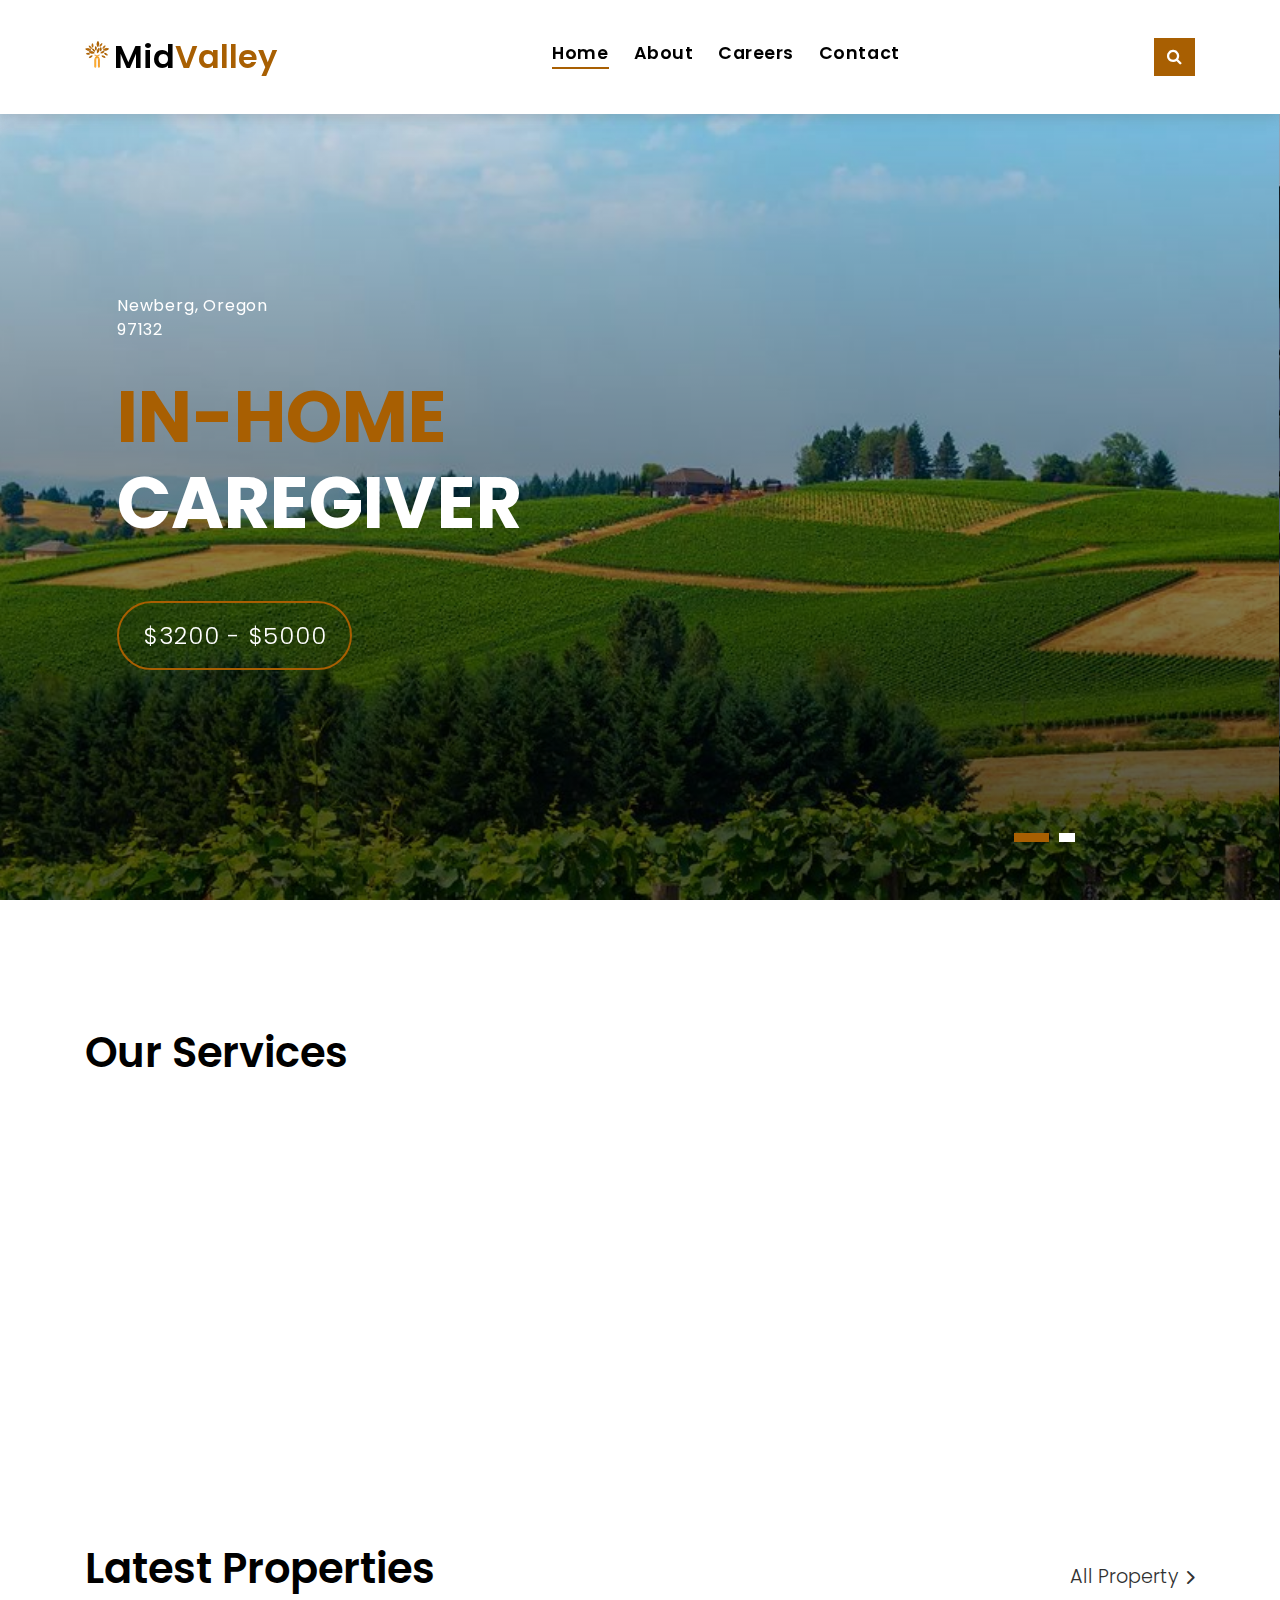
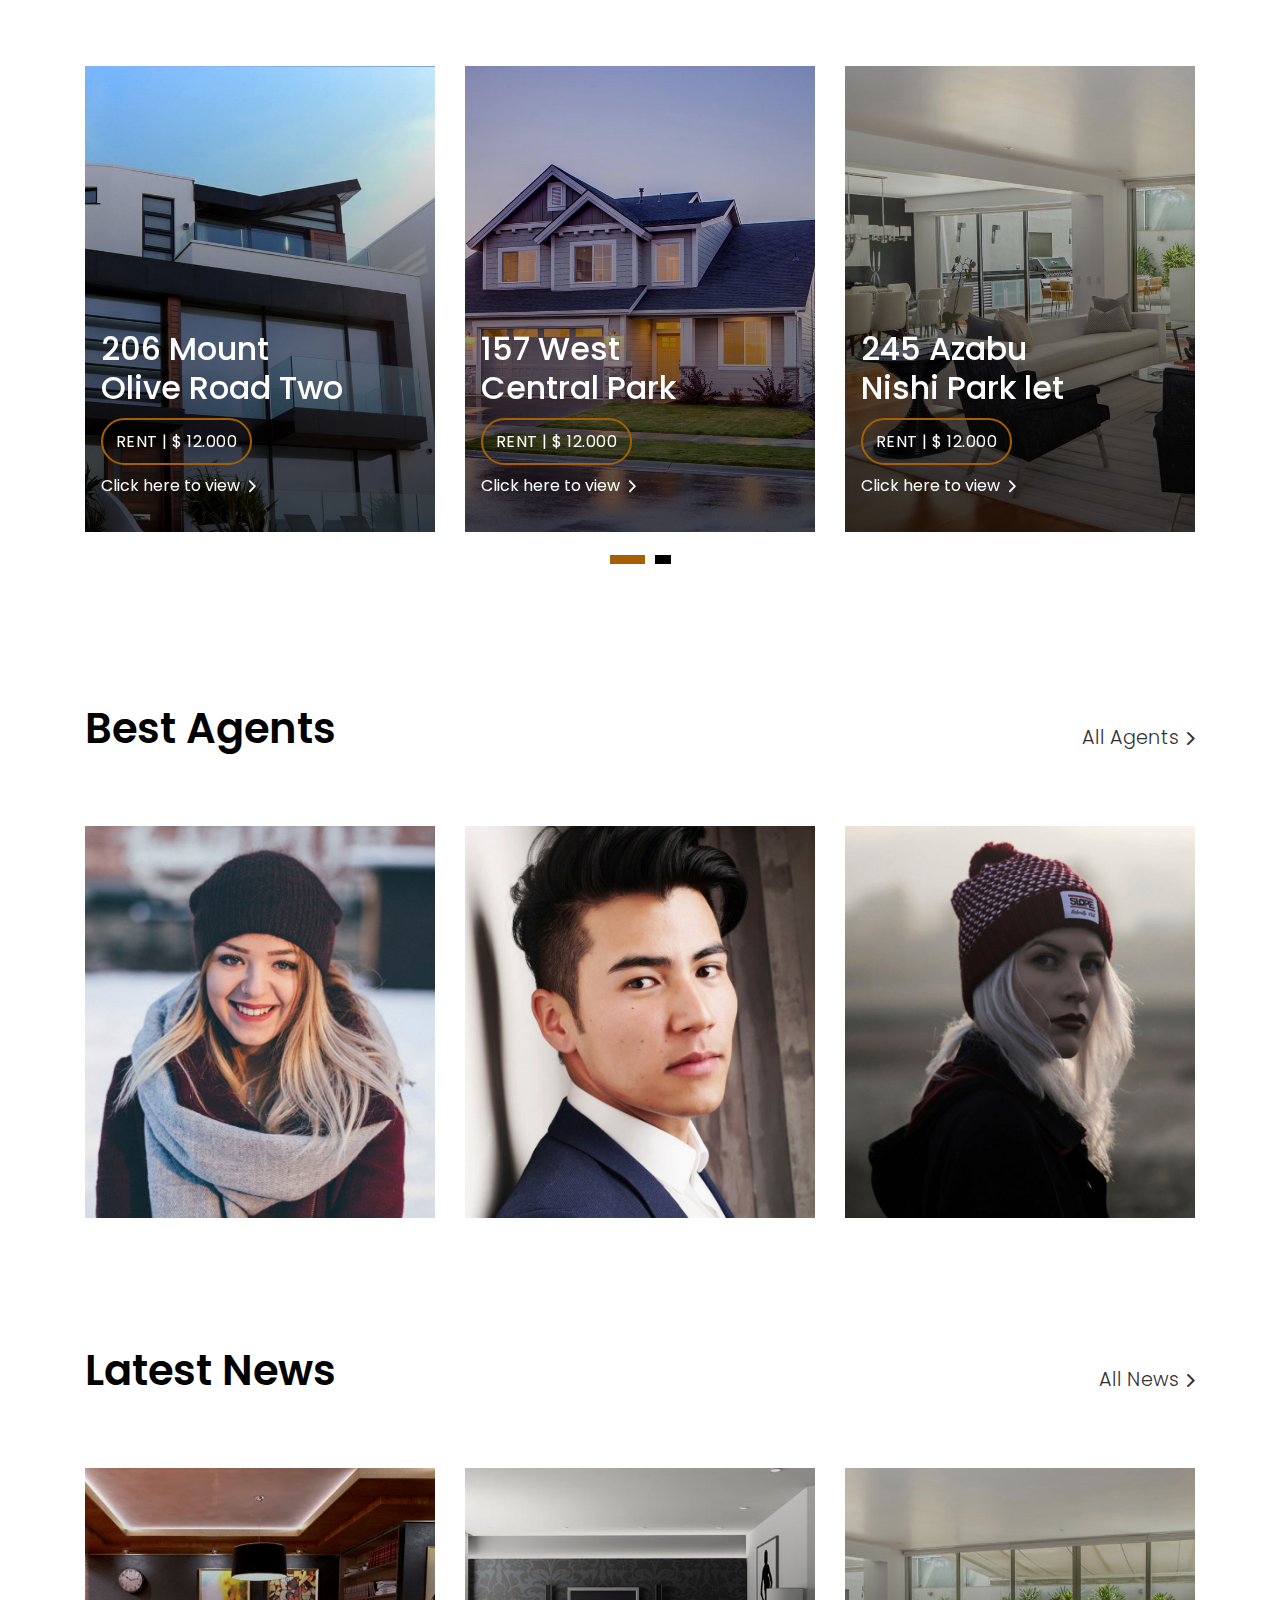
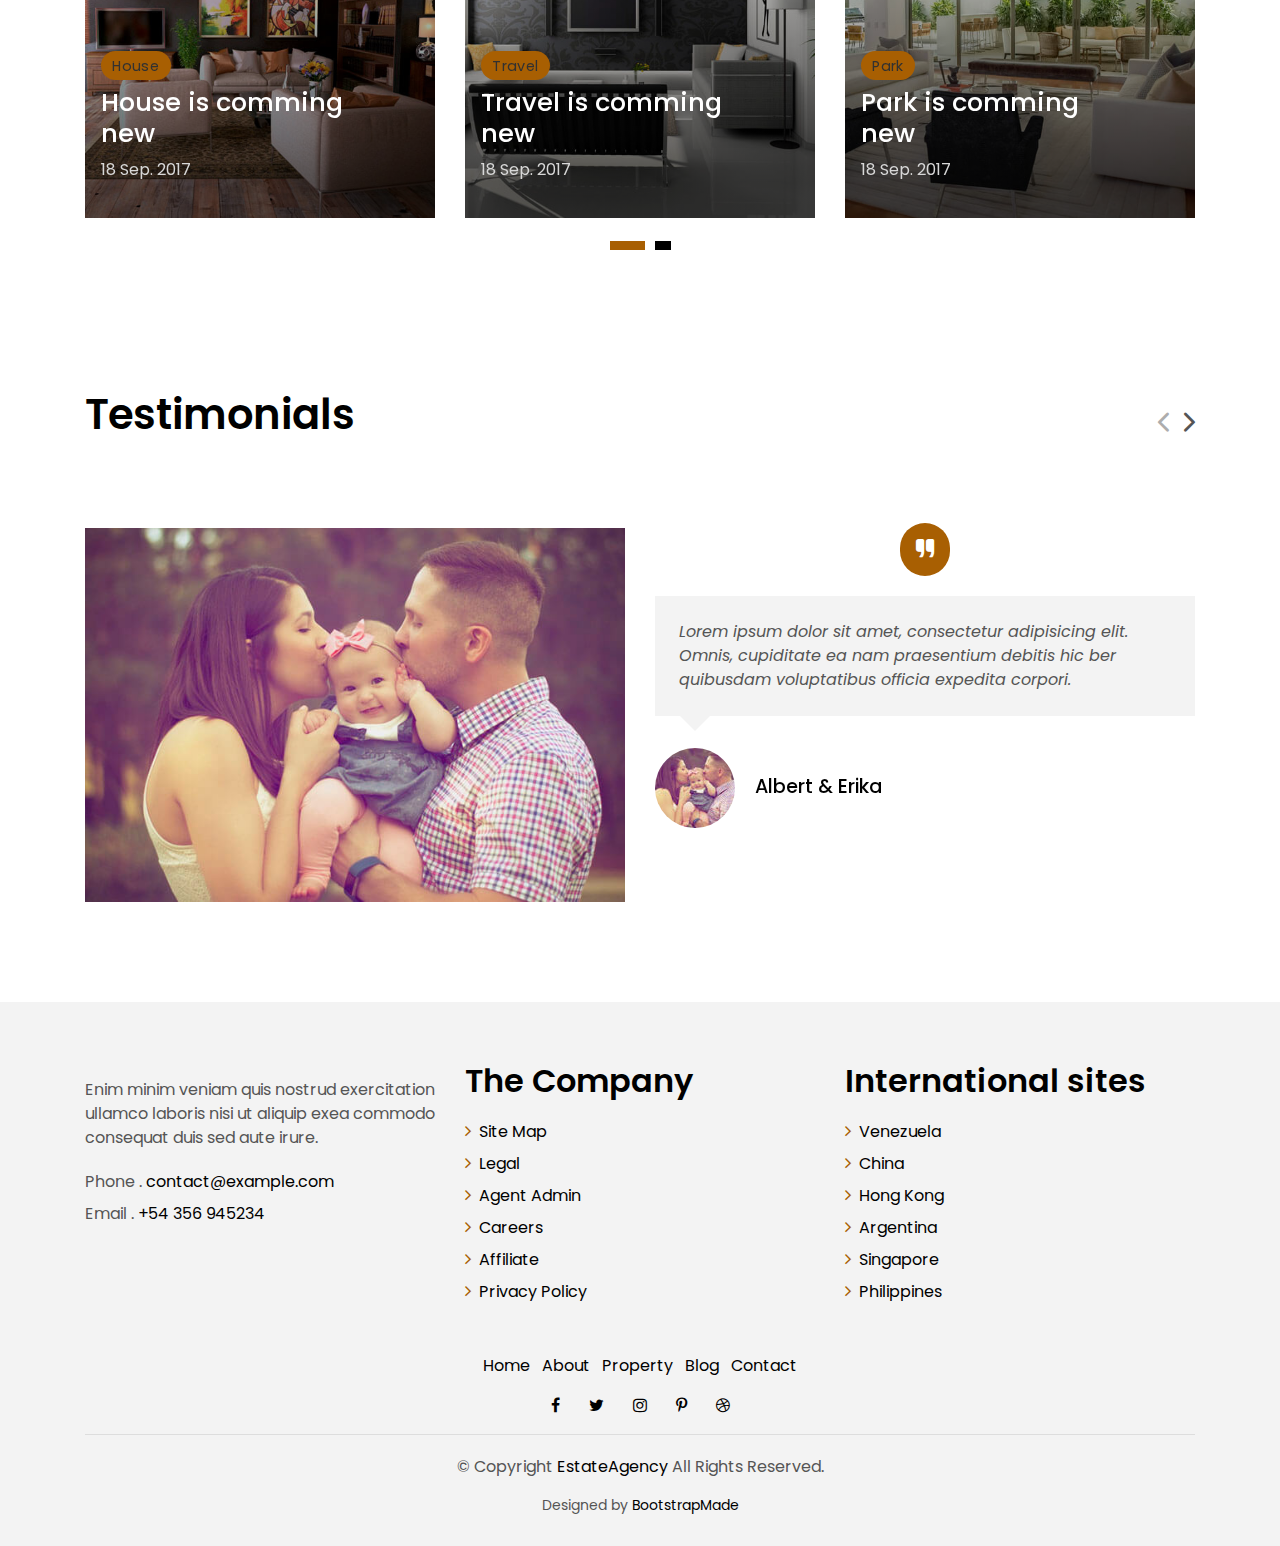
==== commit 0554f156: "Updated carousel" ====
--- a/index.html
+++ b/index.html
@@ -158,7 +158,7 @@
                       <span class="color-b">in-home </span>
                       <br>caregiver</h1>
                     <p class="intro-subtitle intro-price">
-                      <a href="#"><span class="price-a">info </span></a>
+                      <a href="#"><span class="price-a">$3200 - $5000 </span></a>
                     </p>
                   </div>
                 </div>
@@ -175,36 +175,13 @@
               <div class="row">
                 <div class="col-lg-8">
                   <div class="intro-body">
-                    <p class="intro-title-top">Doral, Florida
-                      <br> 78345</p>
+                    <p class="intro-title-top">Newberg, Oregon
+                      <br> 97132</p>
                     <h1 class="intro-title mb-4">
-                      <span class="color-b">204 </span> Rino
-                      <br> Venda Road Five</h1>
+                      <span class="color-b">part-time </span>
+                      <br> Caregiver</h1>
                     <p class="intro-subtitle intro-price">
-                      <a href="#"><span class="price-a">rent | $ 12.000</span></a>
-                    </p>
-                  </div>
-                </div>
-              </div>
-            </div>
-          </div>
-        </div>
-      </div>
-      <div class="carousel-item-a intro-item bg-image" style="background-image: url(img/slide-3.jpg)">
-        <div class="overlay overlay-a"></div>
-        <div class="intro-content display-table">
-          <div class="table-cell">
-            <div class="container">
-              <div class="row">
-                <div class="col-lg-8">
-                  <div class="intro-body">
-                    <p class="intro-title-top">Doral, Florida
-                      <br> 78345</p>
-                    <h1 class="intro-title mb-4">
-                      <span class="color-b">204 </span> Alira
-                      <br> Roan Road One</h1>
-                    <p class="intro-subtitle intro-price">
-                      <a href="#"><span class="price-a">rent | $ 12.000</span></a>
+                      <a href="#"><span class="price-a">$15 per hour</span></a>
                     </p>
                   </div>
                 </div>
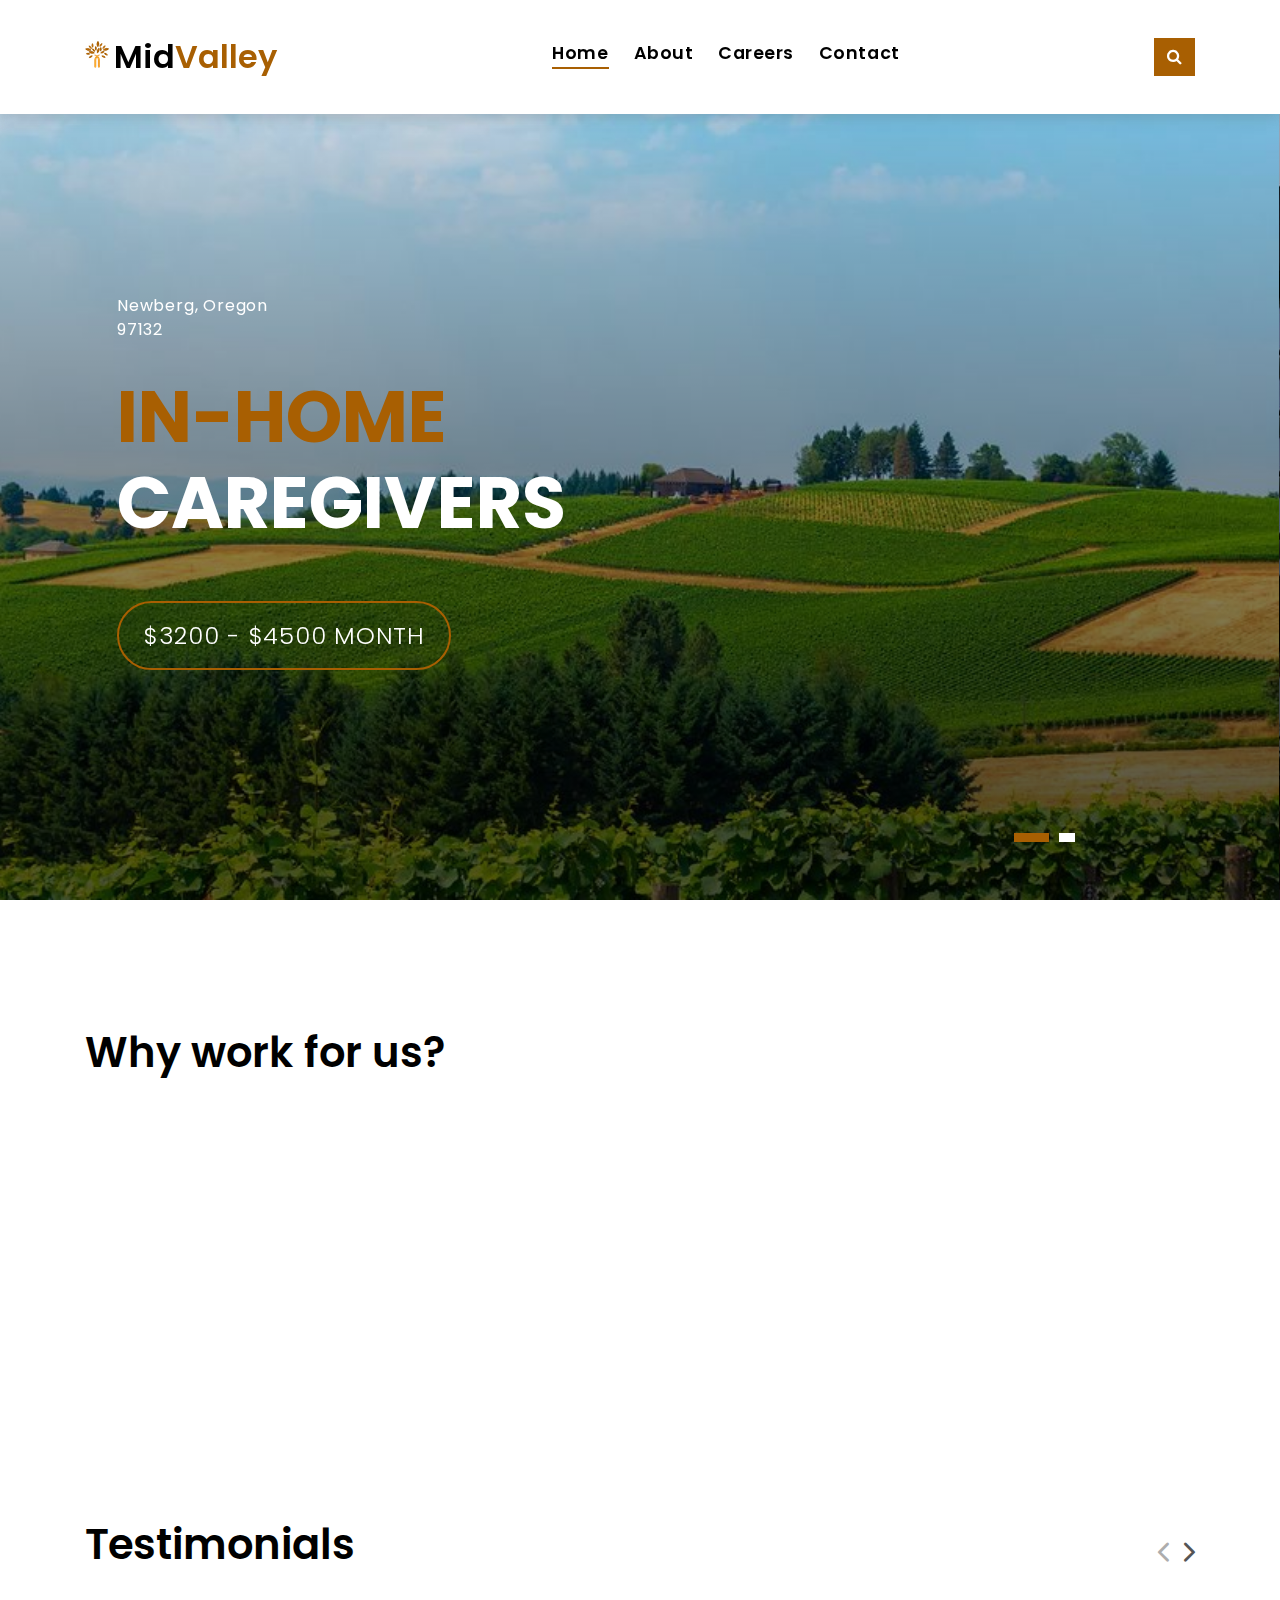
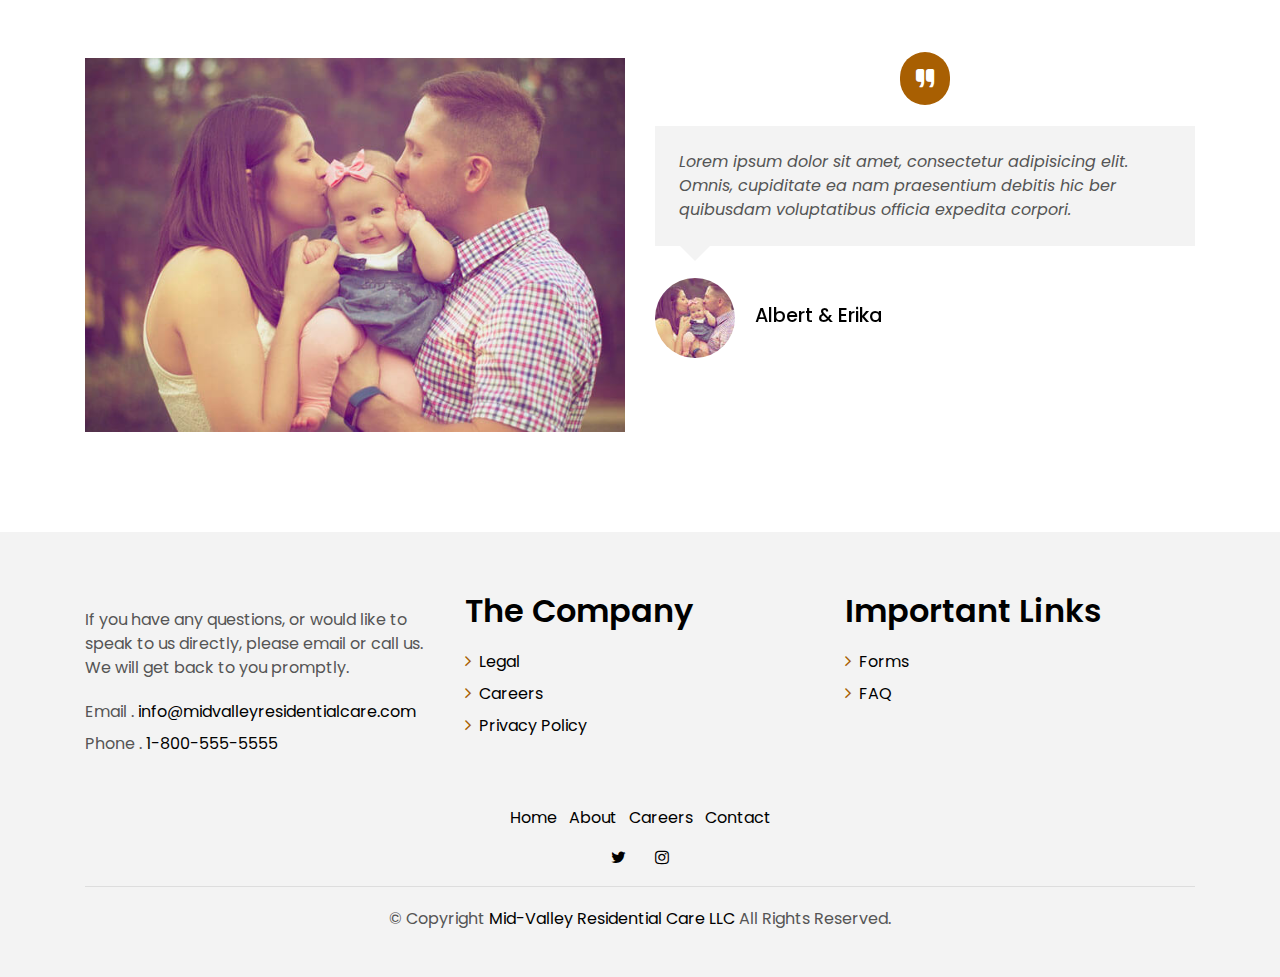
==== commit d627a8be: "site updates" ====
--- a/index.html
+++ b/index.html
@@ -2,7 +2,7 @@
 <html lang="en">
 <head>
   <meta charset="utf-8">
-  <title>EstateAgency Bootstrap Template</title>
+  <title>Mid-Valley Residential Care</title>
   <meta content="width=device-width, initial-scale=1.0" name="viewport">
   <meta content="" name="keywords">
   <meta content="" name="description">
@@ -156,9 +156,9 @@
                       <br> 97132</p>
                     <h1 class="intro-title mb-4">
                       <span class="color-b">in-home </span>
-                      <br>caregiver</h1>
+                      <br>caregivers</h1>
                     <p class="intro-subtitle intro-price">
-                      <a href="#"><span class="price-a">$3200 - $5000 </span></a>
+                      <a href="#"><span class="price-a">$3200 - $4500 month </span></a>
                     </p>
                   </div>
                 </div>
@@ -179,9 +179,9 @@
                       <br> 97132</p>
                     <h1 class="intro-title mb-4">
                       <span class="color-b">part-time </span>
-                      <br> Caregiver</h1>
+                      <br> Caregivers</h1>
                     <p class="intro-subtitle intro-price">
-                      <a href="#"><span class="price-a">$15 per hour</span></a>
+                      <a href="#"><span class="price-a">$15 - $20 hour</span></a>
                     </p>
                   </div>
                 </div>
@@ -201,7 +201,7 @@
         <div class="col-md-12">
           <div class="title-wrap d-flex justify-content-between">
             <div class="title-box">
-              <h2 class="title-a">Our Services</h2>
+              <h2 class="title-a">Why work for us?</h2>
             </div>
           </div>
         </div>
@@ -211,41 +211,15 @@
           <div class="card-box-c foo">
             <div class="card-header-c d-flex">
               <div class="card-box-ico">
-                <span class="fa fa-gamepad"></span>
+                <span class="fa fa-usd"></span>
               </div>
               <div class="card-title-c align-self-center">
-                <h2 class="title-c">Lifestyle</h2>
+                <h2 class="title-c">Pay</h2>
               </div>
             </div>
             <div class="card-body-c">
               <p class="content-c">
-                Sed porttitor lectus nibh. Cras ultricies ligula sed magna dictum porta. Praesent sapien massa,
-                convallis a pellentesque
-                nec, egestas non nisi.
-              </p>
-            </div>
-            <div class="card-footer-c">
-              <a href="#" class="link-c link-icon">Read more
-                <span class="ion-ios-arrow-forward"></span>
-              </a>
-            </div>
-          </div>
-        </div>
-        <div class="col-md-4">
-          <div class="card-box-c foo">
-            <div class="card-header-c d-flex">
-              <div class="card-box-ico">
-                <span class="fa fa-usd"></span>
-              </div>
-              <div class="card-title-c align-self-center">
-                <h2 class="title-c">Loans</h2>
-              </div>
-            </div>
-            <div class="card-body-c">
-              <p class="content-c">
-                Nulla porttitor accumsan tincidunt. Curabitur aliquet quam id dui posuere blandit. Mauris blandit
-                aliquet elit, eget tincidunt
-                nibh pulvinar a.
+               We offer competitive pay, benefits, and bonuses. When you work for us, you're family.   
               </p>
             </div>
             <div class="card-footer-c">
@@ -262,14 +236,12 @@
                 <span class="fa fa-home"></span>
               </div>
               <div class="card-title-c align-self-center">
-                <h2 class="title-c">Sell</h2>
+                <h2 class="title-c">Housing</h2>
               </div>
             </div>
             <div class="card-body-c">
               <p class="content-c">
-                Sed porttitor lectus nibh. Cras ultricies ligula sed magna dictum porta. Praesent sapien massa,
-                convallis a pellentesque
-                nec, egestas non nisi.
+               Our full time positions include room and board. You don't need to pay any rent or utilities 
               </p>
             </div>
             <div class="card-footer-c">
@@ -279,13 +251,35 @@
             </div>
           </div>
         </div>
+        <div class="col-md-4">
+          <div class="card-box-c foo">
+            <div class="card-header-c d-flex">
+              <div class="card-box-ico">
+                <span class="fa fa-gamepad"></span>
+              </div>
+              <div class="card-title-c align-self-center">
+                <h2 class="title-c">Fun</h2>
+              </div>
+            </div>
+            <div class="card-body-c">
+              <p class="content-c">
+                The work we do is not easy, but it is very rewarding. We make it a little easier by bringing in fun and entertainment.
+              </p>
+            </div>
+            <div class="card-footer-c">
+              <a href="#" class="link-c link-icon">Read more
+                <span class="ion-ios-arrow-forward"></span>
+              </a>
+            </div>
+          </div>
+        </div>
       </div>
     </div>
   </section>
   <!--/ Services End /-->
 
   <!--/ Property Star /-->
-  <section class="section-property section-t8">
+  <!-- <section class="section-property section-t8">
     <div class="container">
       <div class="row">
         <div class="col-md-12">
@@ -492,11 +486,11 @@
         </div>
       </div>
     </div>
-  </section>
+  </section> -->
   <!--/ Property End /-->
 
   <!--/ Agents Star /-->
-  <section class="section-agents section-t8">
+  <!-- <section class="section-agents section-t8">
     <div class="container">
       <div class="row">
         <div class="col-md-12">
@@ -692,11 +686,11 @@
         </div>
       </div>
     </div>
-  </section>
+  </section> -->
   <!--/ Agents End /-->
 
   <!--/ News Star /-->
-  <section class="section-news section-t8">
+  <!-- <section class="section-news section-t8">
     <div class="container">
       <div class="row">
         <div class="col-md-12">
@@ -807,7 +801,7 @@
         </div>
       </div>
     </div>
-  </section>
+  </section> -->
   <!--/ News End /-->
 
   <!--/ Testimonials Star /-->
@@ -893,16 +887,15 @@
             </div>
             <div class="w-body-a">
               <p class="w-text-a color-text-a">
-                Enim minim veniam quis nostrud exercitation ullamco laboris nisi ut aliquip exea commodo consequat duis
-                sed aute irure.
+               If you have any questions, or would like to speak to us directly, please email or call us. We will get back to you promptly. 
               </p>
             </div>
             <div class="w-footer-a">
               <ul class="list-unstyled">
                 <li class="color-a">
-                  <span class="color-text-a">Phone .</span> contact@example.com</li>
+                  <span class="color-text-a">Email .</span> info@midvalleyresidentialcare.com</li>
                 <li class="color-a">
-                  <span class="color-text-a">Email .</span> +54 356 945234</li>
+                  <span class="color-text-a">Phone .</span> 1-800-555-5555</li>
               </ul>
             </div>
           </div>
@@ -916,21 +909,12 @@
               <div class="w-body-a">
                 <ul class="list-unstyled">
                   <li class="item-list-a">
-                    <i class="fa fa-angle-right"></i> <a href="#">Site Map</a>
-                  </li>
-                  <li class="item-list-a">
                     <i class="fa fa-angle-right"></i> <a href="#">Legal</a>
-                  </li>
-                  <li class="item-list-a">
-                    <i class="fa fa-angle-right"></i> <a href="#">Agent Admin</a>
                   </li>
                   <li class="item-list-a">
                     <i class="fa fa-angle-right"></i> <a href="#">Careers</a>
                   </li>
                   <li class="item-list-a">
-                    <i class="fa fa-angle-right"></i> <a href="#">Affiliate</a>
-                  </li>
-                  <li class="item-list-a">
                     <i class="fa fa-angle-right"></i> <a href="#">Privacy Policy</a>
                   </li>
                 </ul>
@@ -941,27 +925,15 @@
         <div class="col-sm-12 col-md-4 section-md-t3">
           <div class="widget-a">
             <div class="w-header-a">
-              <h3 class="w-title-a text-brand">International sites</h3>
+              <h3 class="w-title-a text-brand">Important Links</h3>
             </div>
             <div class="w-body-a">
               <ul class="list-unstyled">
                 <li class="item-list-a">
-                  <i class="fa fa-angle-right"></i> <a href="#">Venezuela</a>
+                  <i class="fa fa-angle-right"></i> <a href="#">Forms</a>
                 </li>
                 <li class="item-list-a">
-                  <i class="fa fa-angle-right"></i> <a href="#">China</a>
-                </li>
-                <li class="item-list-a">
-                  <i class="fa fa-angle-right"></i> <a href="#">Hong Kong</a>
-                </li>
-                <li class="item-list-a">
-                  <i class="fa fa-angle-right"></i> <a href="#">Argentina</a>
-                </li>
-                <li class="item-list-a">
-                  <i class="fa fa-angle-right"></i> <a href="#">Singapore</a>
-                </li>
-                <li class="item-list-a">
-                  <i class="fa fa-angle-right"></i> <a href="#">Philippines</a>
+                  <i class="fa fa-angle-right"></i> <a href="#">FAQ</a>
                 </li>
               </ul>
             </div>
@@ -983,10 +955,7 @@
                 <a href="#">About</a>
               </li>
               <li class="list-inline-item">
-                <a href="#">Property</a>
-              </li>
-              <li class="list-inline-item">
-                <a href="#">Blog</a>
+                <a href="#">Careers</a>
               </li>
               <li class="list-inline-item">
                 <a href="#">Contact</a>
@@ -997,11 +966,6 @@
             <ul class="list-inline">
               <li class="list-inline-item">
                 <a href="#">
-                  <i class="fa fa-facebook" aria-hidden="true"></i>
-                </a>
-              </li>
-              <li class="list-inline-item">
-                <a href="#">
                   <i class="fa fa-twitter" aria-hidden="true"></i>
                 </a>
               </li>
@@ -1010,32 +974,13 @@
                   <i class="fa fa-instagram" aria-hidden="true"></i>
                 </a>
               </li>
-              <li class="list-inline-item">
-                <a href="#">
-                  <i class="fa fa-pinterest-p" aria-hidden="true"></i>
-                </a>
-              </li>
-              <li class="list-inline-item">
-                <a href="#">
-                  <i class="fa fa-dribbble" aria-hidden="true"></i>
-                </a>
-              </li>
             </ul>
           </div>
           <div class="copyright-footer">
             <p class="copyright color-text-a">
               &copy; Copyright
-              <span class="color-a">EstateAgency</span> All Rights Reserved.
+              <span class="color-a">Mid-Valley Residential Care LLC</span> All Rights Reserved.
             </p>
-          </div>
-          <div class="credits">
-            <!--
-              All the links in the footer should remain intact.
-              You can delete the links only if you purchased the pro version.
-              Licensing information: https://bootstrapmade.com/license/
-              Purchase the pro version with working PHP/AJAX contact form: https://bootstrapmade.com/buy/?theme=EstateAgency
-            -->
-            Designed by <a href="https://bootstrapmade.com/">BootstrapMade</a>
           </div>
         </div>
       </div>
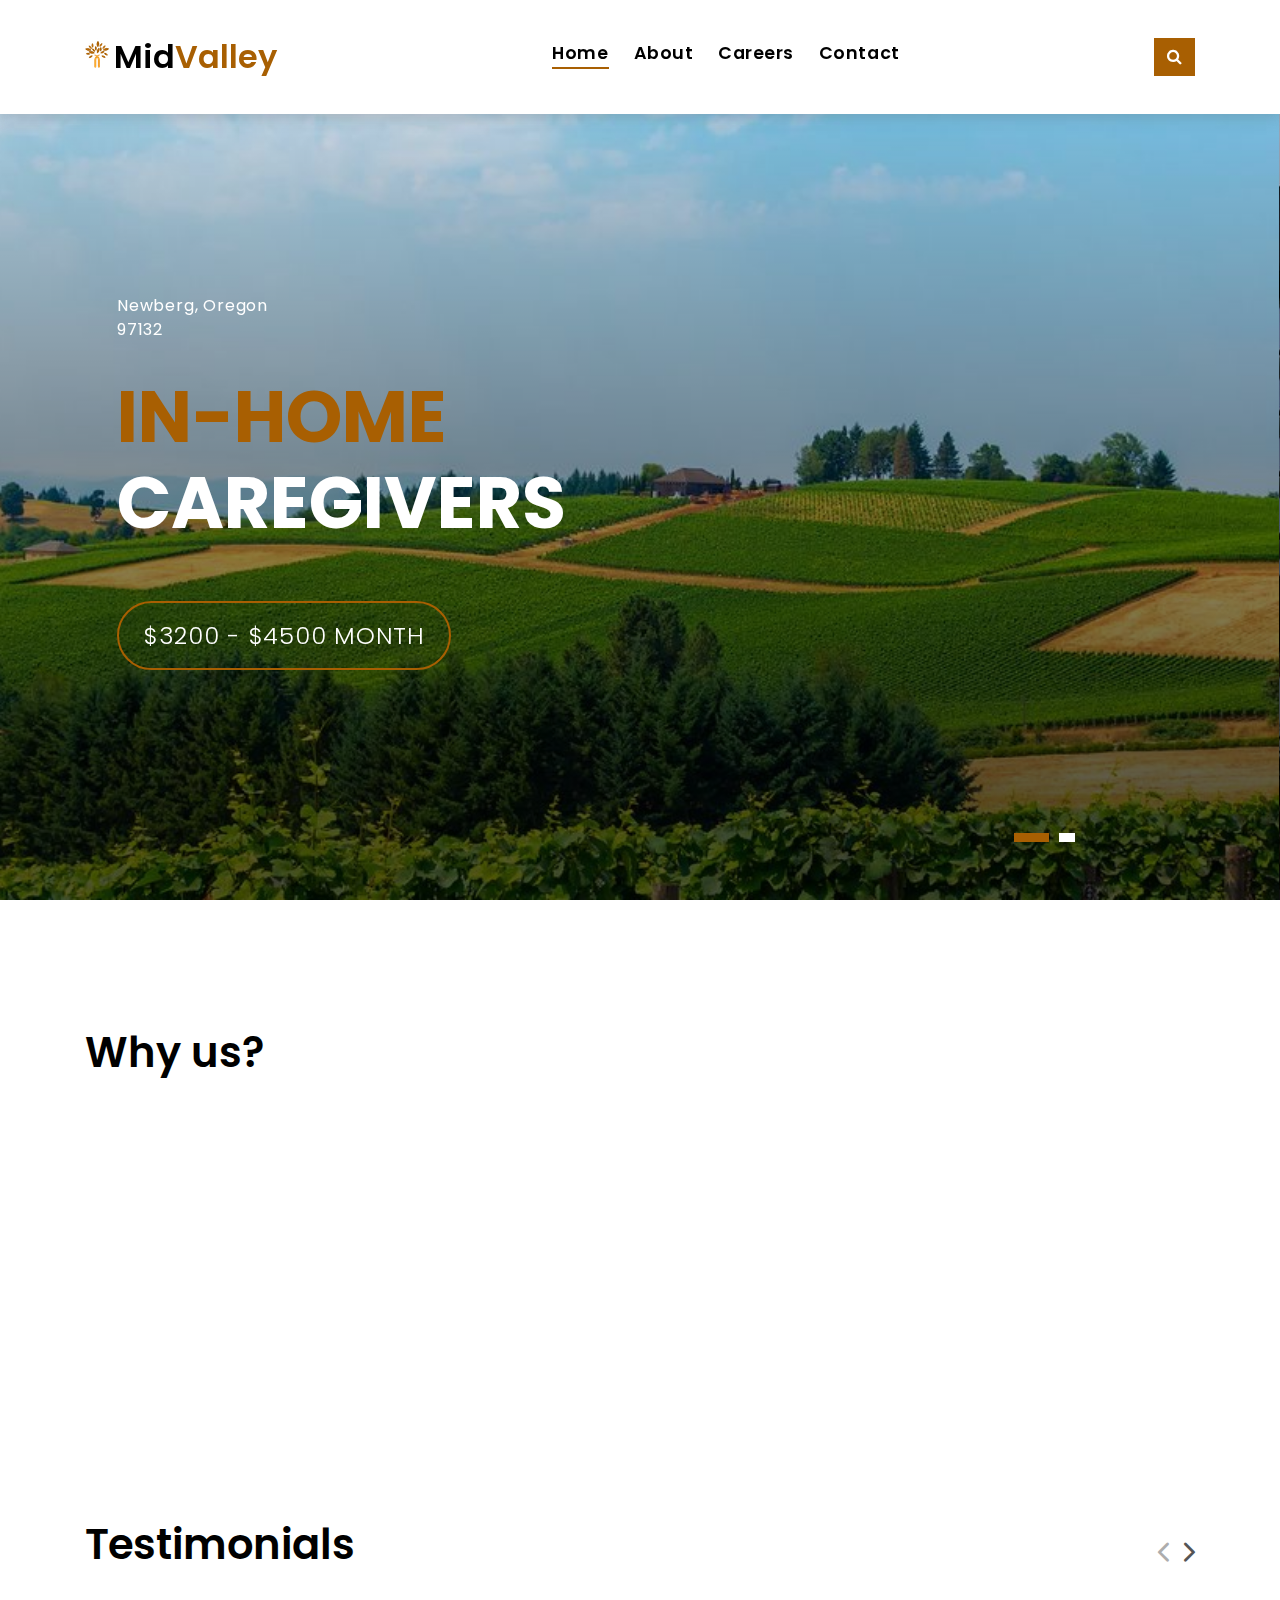
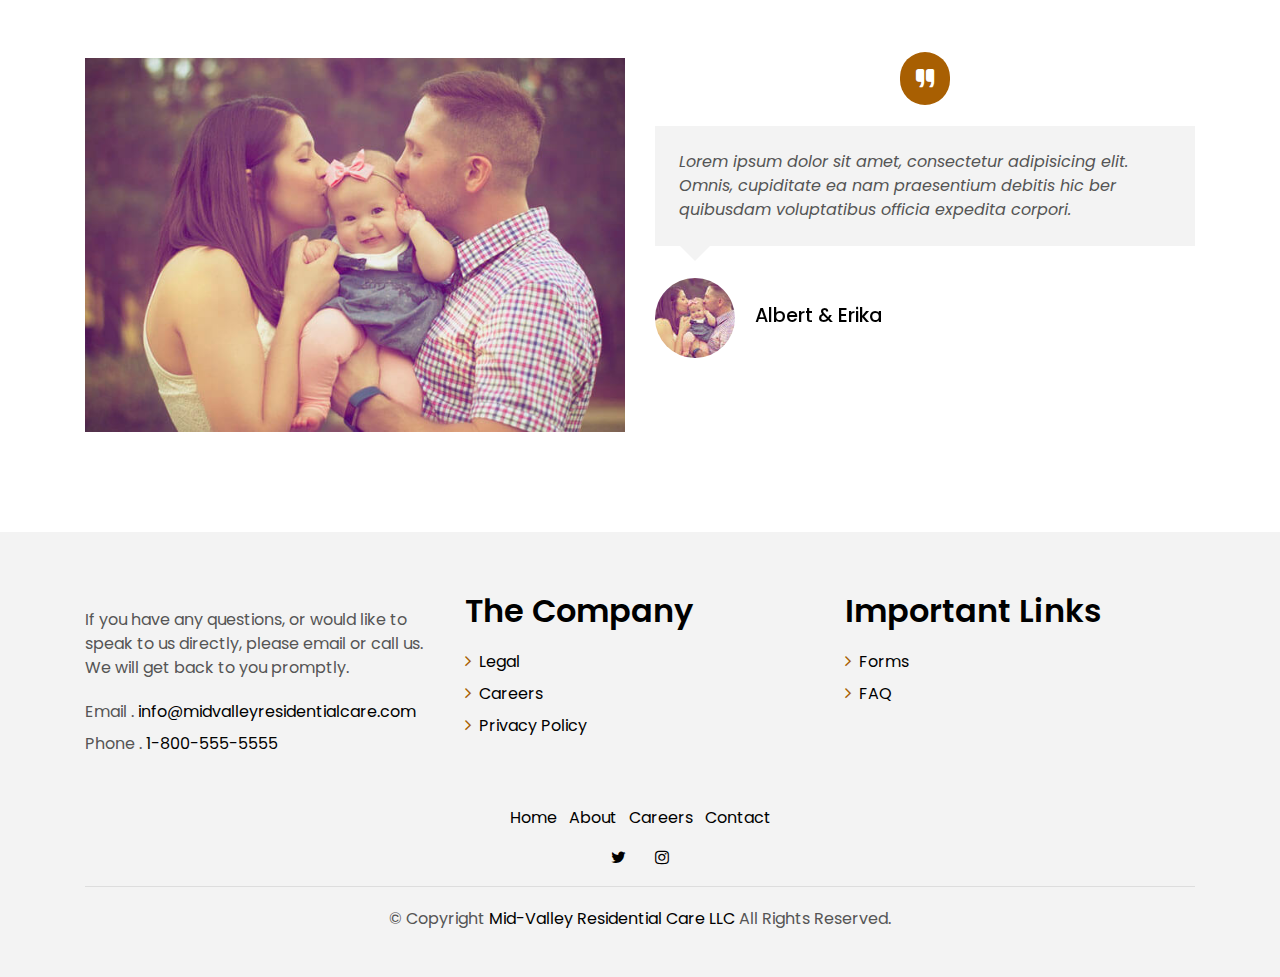
==== commit 413f0477: "one more fix" ====
--- a/index.html
+++ b/index.html
@@ -126,11 +126,11 @@
             <a class="nav-link" href="about.html">About</a>
           </li>
           <li class="nav-item">
-            <a class="nav-link" href="property-grid.html">Careers</a>
-          </li>
-          <li class="nav-item">
-            <a class="nav-link" href="contact.html">Contact</a>
-          </li>
+              <a class="nav-link" href="index.html">Careers</a>
+            </li>
+            <li class="nav-item">
+              <a class="nav-link" href="index.html">Contact</a>
+            </li>
         </ul>
       </div>
       <button type="button" class="btn btn-b-n navbar-toggle-box-collapse d-none d-md-block" data-toggle="collapse"
@@ -201,7 +201,7 @@
         <div class="col-md-12">
           <div class="title-wrap d-flex justify-content-between">
             <div class="title-box">
-              <h2 class="title-a">Why work for us?</h2>
+              <h2 class="title-a">Why us?</h2>
             </div>
           </div>
         </div>
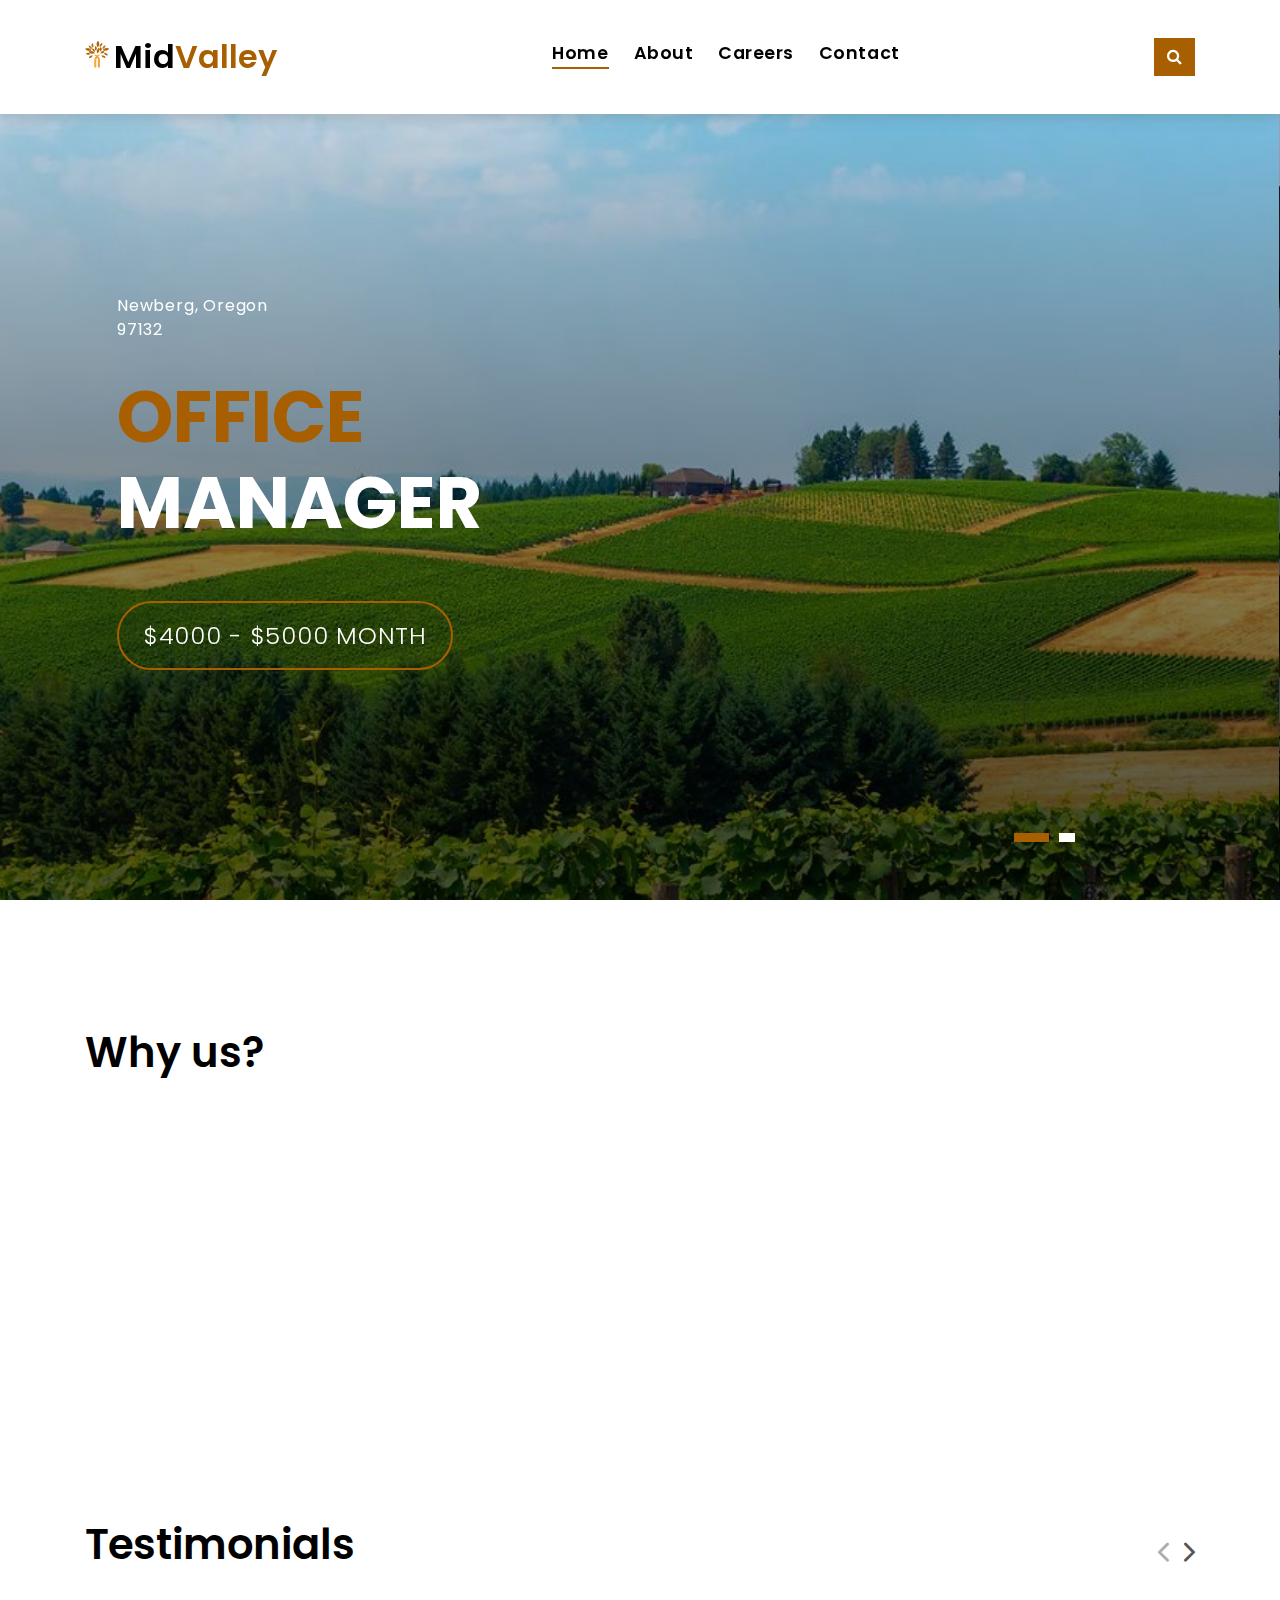
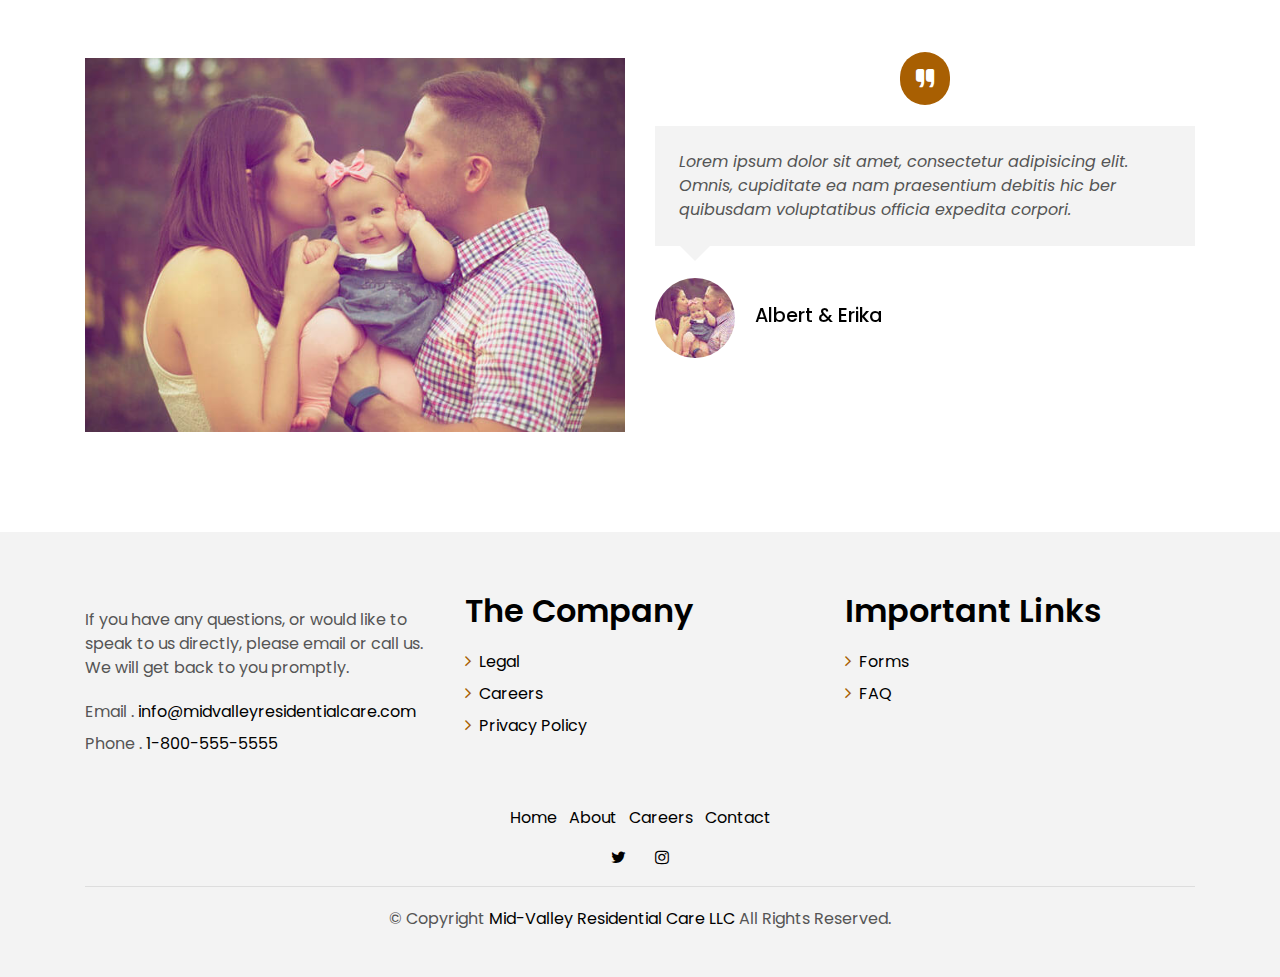
==== commit 22918d43: "Updated pages" ====
--- a/index.html
+++ b/index.html
@@ -115,7 +115,7 @@
       <a class="navbar-brand text-brand logo-brand" href="index.html"><img src="img/smalllogo.png" style="vertical-align: top; padding-top:5px;padding-right:5px;"/>Mid<span class="color-b">Valley</span></a>
       <button type="button" class="btn btn-link nav-search navbar-toggle-box-collapse d-md-none" data-toggle="collapse"
         data-target="#navbarTogglerDemo01" aria-expanded="false">
-        <span class="fa fa-search" aria-hidden="true"></span>
+        <!-- <span class="fa fa-search" aria-hidden="true"></span> -->
       </button>
       <div class="navbar-collapse collapse justify-content-center" id="navbarDefault">
         <ul class="navbar-nav">
@@ -129,7 +129,7 @@
               <a class="nav-link" href="index.html">Careers</a>
             </li>
             <li class="nav-item">
-              <a class="nav-link" href="index.html">Contact</a>
+              <a class="nav-link" href="contact.html">Contact</a>
             </li>
         </ul>
       </div>
@@ -155,10 +155,10 @@
                     <p class="intro-title-top">Newberg, Oregon
                       <br> 97132</p>
                     <h1 class="intro-title mb-4">
-                      <span class="color-b">in-home </span>
-                      <br>caregivers</h1>
+                      <span class="color-b">Office </span>
+                      <br>Manager</h1>
                     <p class="intro-subtitle intro-price">
-                      <a href="#"><span class="price-a">$3200 - $4500 month </span></a>
+                      <a href="#"><span class="price-a">$4000 - $5000 month </span></a>
                     </p>
                   </div>
                 </div>
@@ -236,12 +236,12 @@
                 <span class="fa fa-home"></span>
               </div>
               <div class="card-title-c align-self-center">
-                <h2 class="title-c">Housing</h2>
+                <h2 class="title-c">Comfort</h2>
               </div>
             </div>
             <div class="card-body-c">
               <p class="content-c">
-               Our full time positions include room and board. You don't need to pay any rent or utilities 
+               You will feel like you're at home 
               </p>
             </div>
             <div class="card-footer-c">
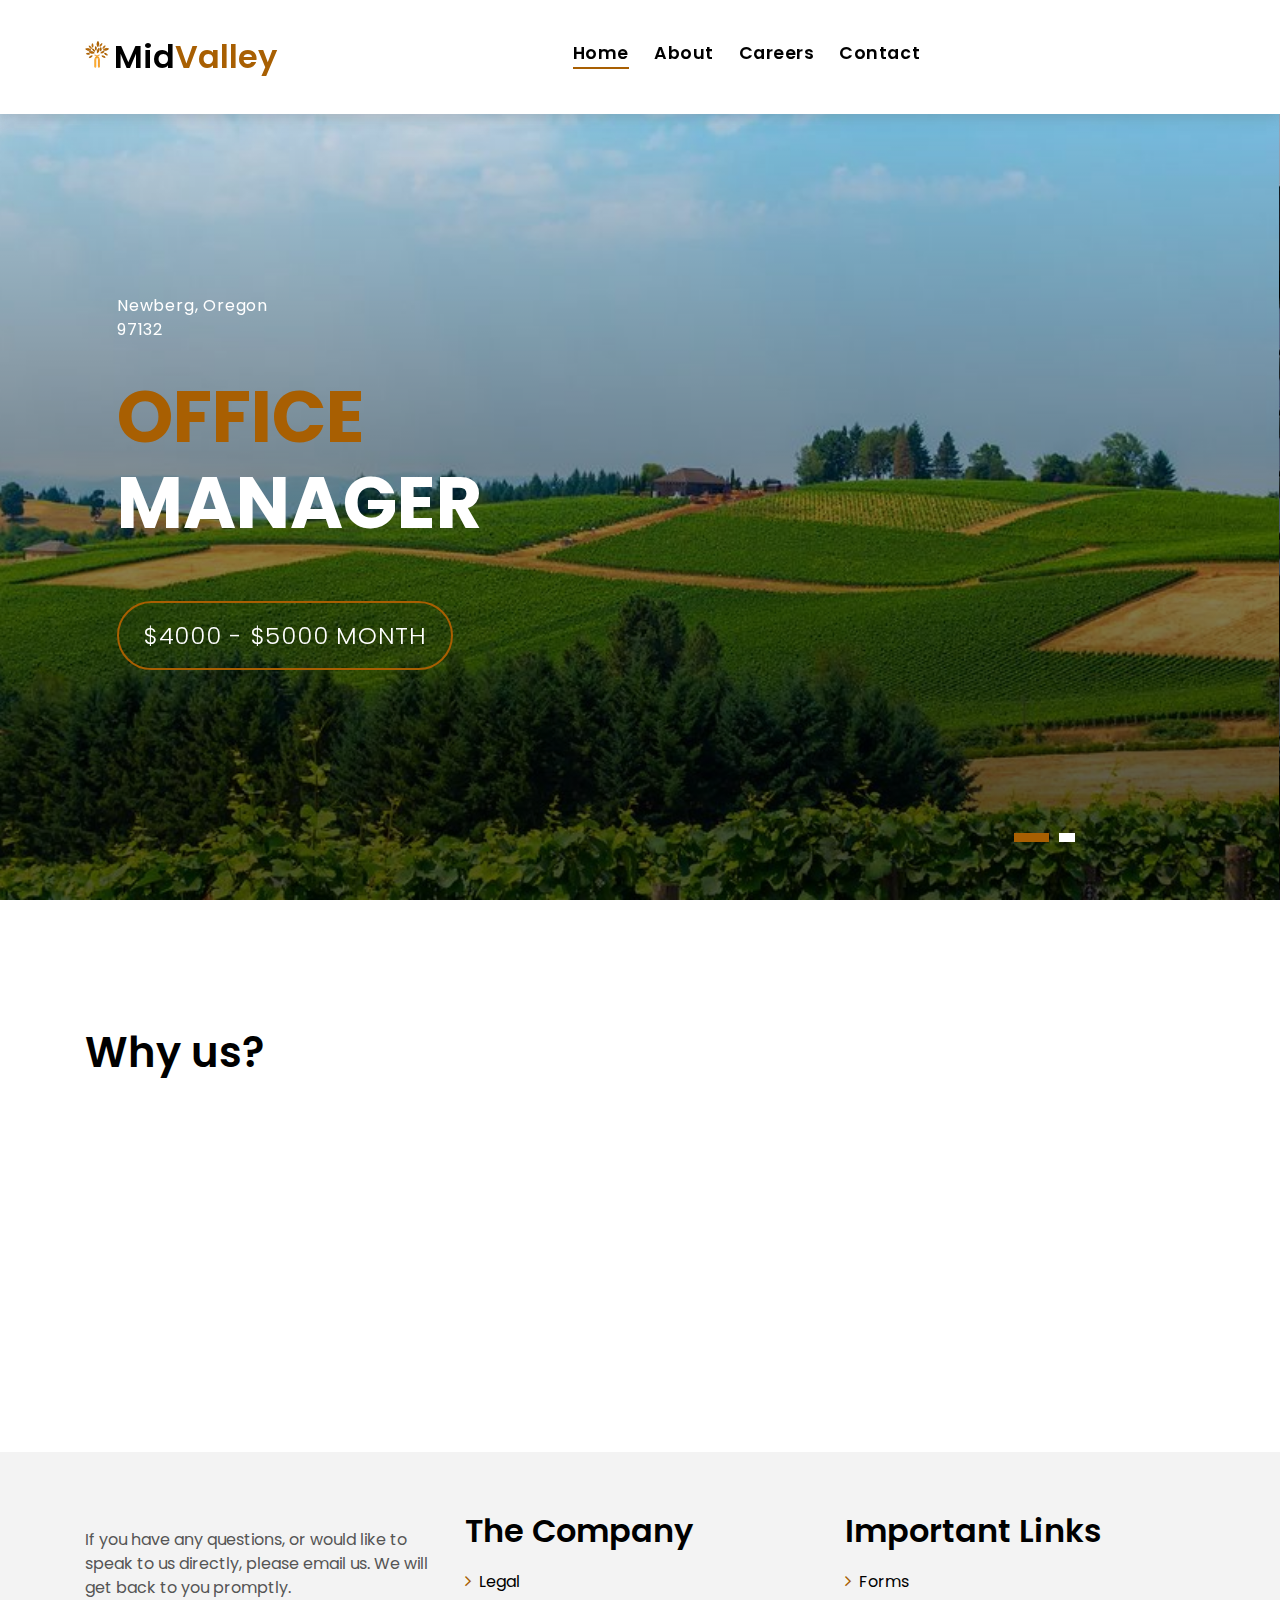
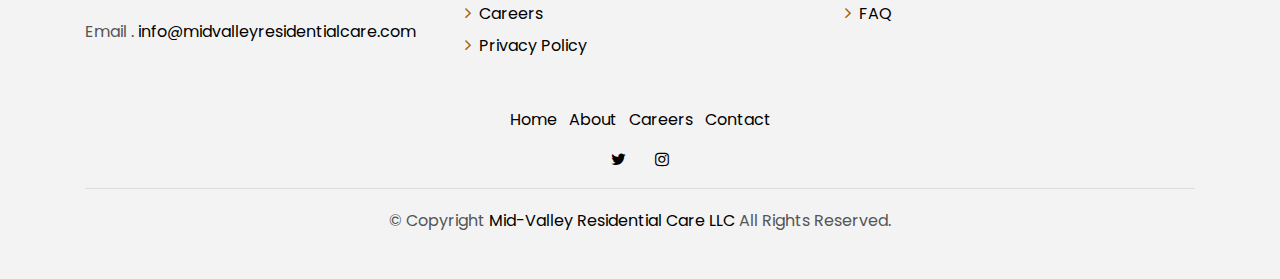
==== commit 40501861: "Updated links and removed extra sections" ====
--- a/index.html
+++ b/index.html
@@ -113,10 +113,10 @@
         <span></span>
       </button>
       <a class="navbar-brand text-brand logo-brand" href="index.html"><img src="img/smalllogo.png" style="vertical-align: top; padding-top:5px;padding-right:5px;"/>Mid<span class="color-b">Valley</span></a>
-      <button type="button" class="btn btn-link nav-search navbar-toggle-box-collapse d-md-none" data-toggle="collapse"
+      <!-- <button type="button" class="btn btn-link nav-search navbar-toggle-box-collapse d-md-none" data-toggle="collapse"
         data-target="#navbarTogglerDemo01" aria-expanded="false">
-        <!-- <span class="fa fa-search" aria-hidden="true"></span> -->
-      </button>
+        <span class="fa fa-search" aria-hidden="true"></span>
+      </button> -->
       <div class="navbar-collapse collapse justify-content-center" id="navbarDefault">
         <ul class="navbar-nav">
           <li class="nav-item">
@@ -133,10 +133,10 @@
             </li>
         </ul>
       </div>
-      <button type="button" class="btn btn-b-n navbar-toggle-box-collapse d-none d-md-block" data-toggle="collapse"
+      <!-- <button type="button" class="btn btn-b-n navbar-toggle-box-collapse d-none d-md-block" data-toggle="collapse"
         data-target="#navbarTogglerDemo01" aria-expanded="false">
         <span class="fa fa-search" aria-hidden="true"></span>
-      </button>
+      </button> -->
     </div>
   </nav>
   <!--/ Nav End /-->
@@ -178,10 +178,10 @@
                     <p class="intro-title-top">Newberg, Oregon
                       <br> 97132</p>
                     <h1 class="intro-title mb-4">
-                      <span class="color-b">part-time </span>
+                      <span class="color-b">hourly </span>
                       <br> Caregivers</h1>
                     <p class="intro-subtitle intro-price">
-                      <a href="#"><span class="price-a">$15 - $20 hour</span></a>
+                      <a href="#"><span class="price-a">$14 - $18 hour</span></a>
                     </p>
                   </div>
                 </div>
@@ -241,7 +241,7 @@
             </div>
             <div class="card-body-c">
               <p class="content-c">
-               You will feel like you're at home 
+               When you work for us, you will feel right at home 
               </p>
             </div>
             <div class="card-footer-c">
@@ -805,7 +805,7 @@
   <!--/ News End /-->
 
   <!--/ Testimonials Star /-->
-  <section class="section-testimonials section-t8 nav-arrow-a">
+  <!-- <section class="section-testimonials section-t8 nav-arrow-a">
     <div class="container">
       <div class="row">
         <div class="col-md-12">
@@ -873,7 +873,7 @@
         </div>
       </div>
     </div>
-  </section>
+  </section> -->
   <!--/ Testimonials End /-->
 
   <!--/ footer Star /-->
@@ -887,7 +887,7 @@
             </div>
             <div class="w-body-a">
               <p class="w-text-a color-text-a">
-               If you have any questions, or would like to speak to us directly, please email or call us. We will get back to you promptly. 
+               If you have any questions, or would like to speak to us directly, please email us. We will get back to you promptly. 
               </p>
             </div>
             <div class="w-footer-a">
@@ -895,7 +895,7 @@
                 <li class="color-a">
                   <span class="color-text-a">Email .</span> info@midvalleyresidentialcare.com</li>
                 <li class="color-a">
-                  <span class="color-text-a">Phone .</span> 1-800-555-5555</li>
+                  <!-- <span class="color-text-a">Phone .</span> 1-800-555-5555</li> -->
               </ul>
             </div>
           </div>
